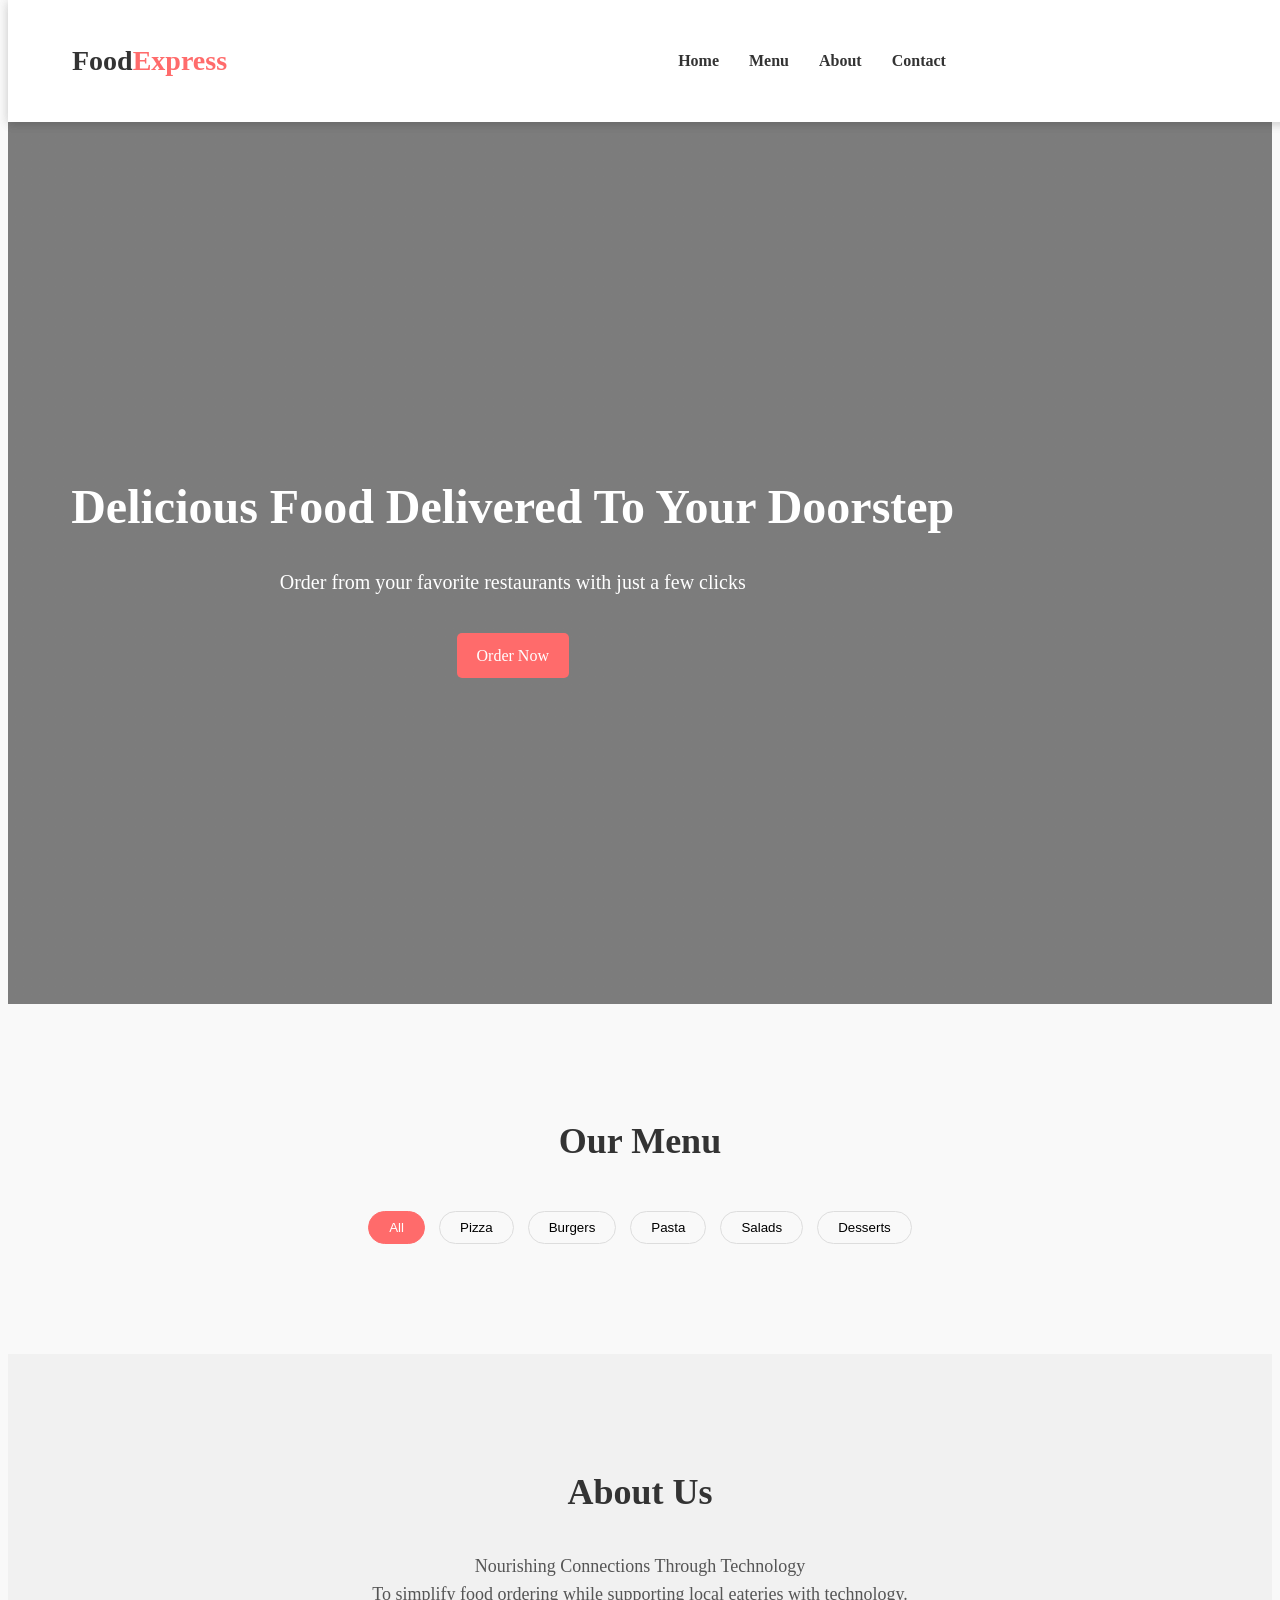
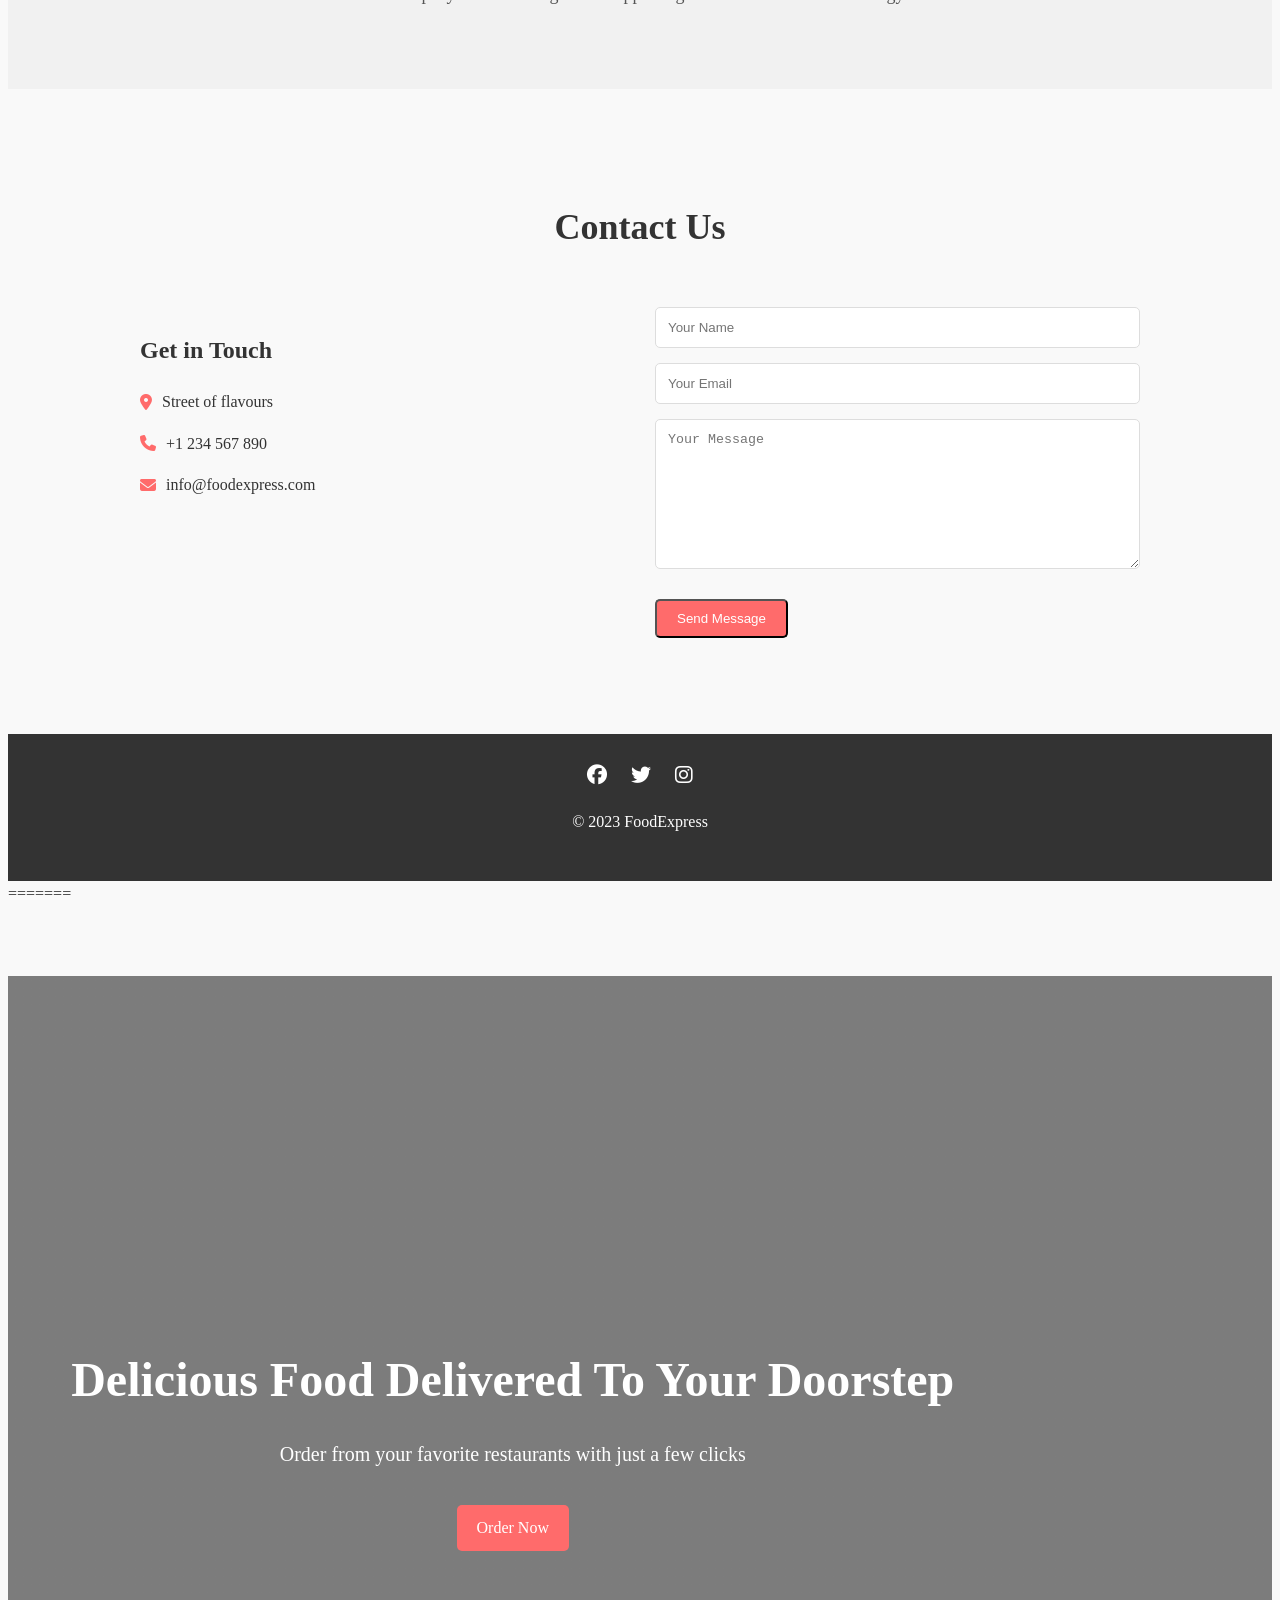
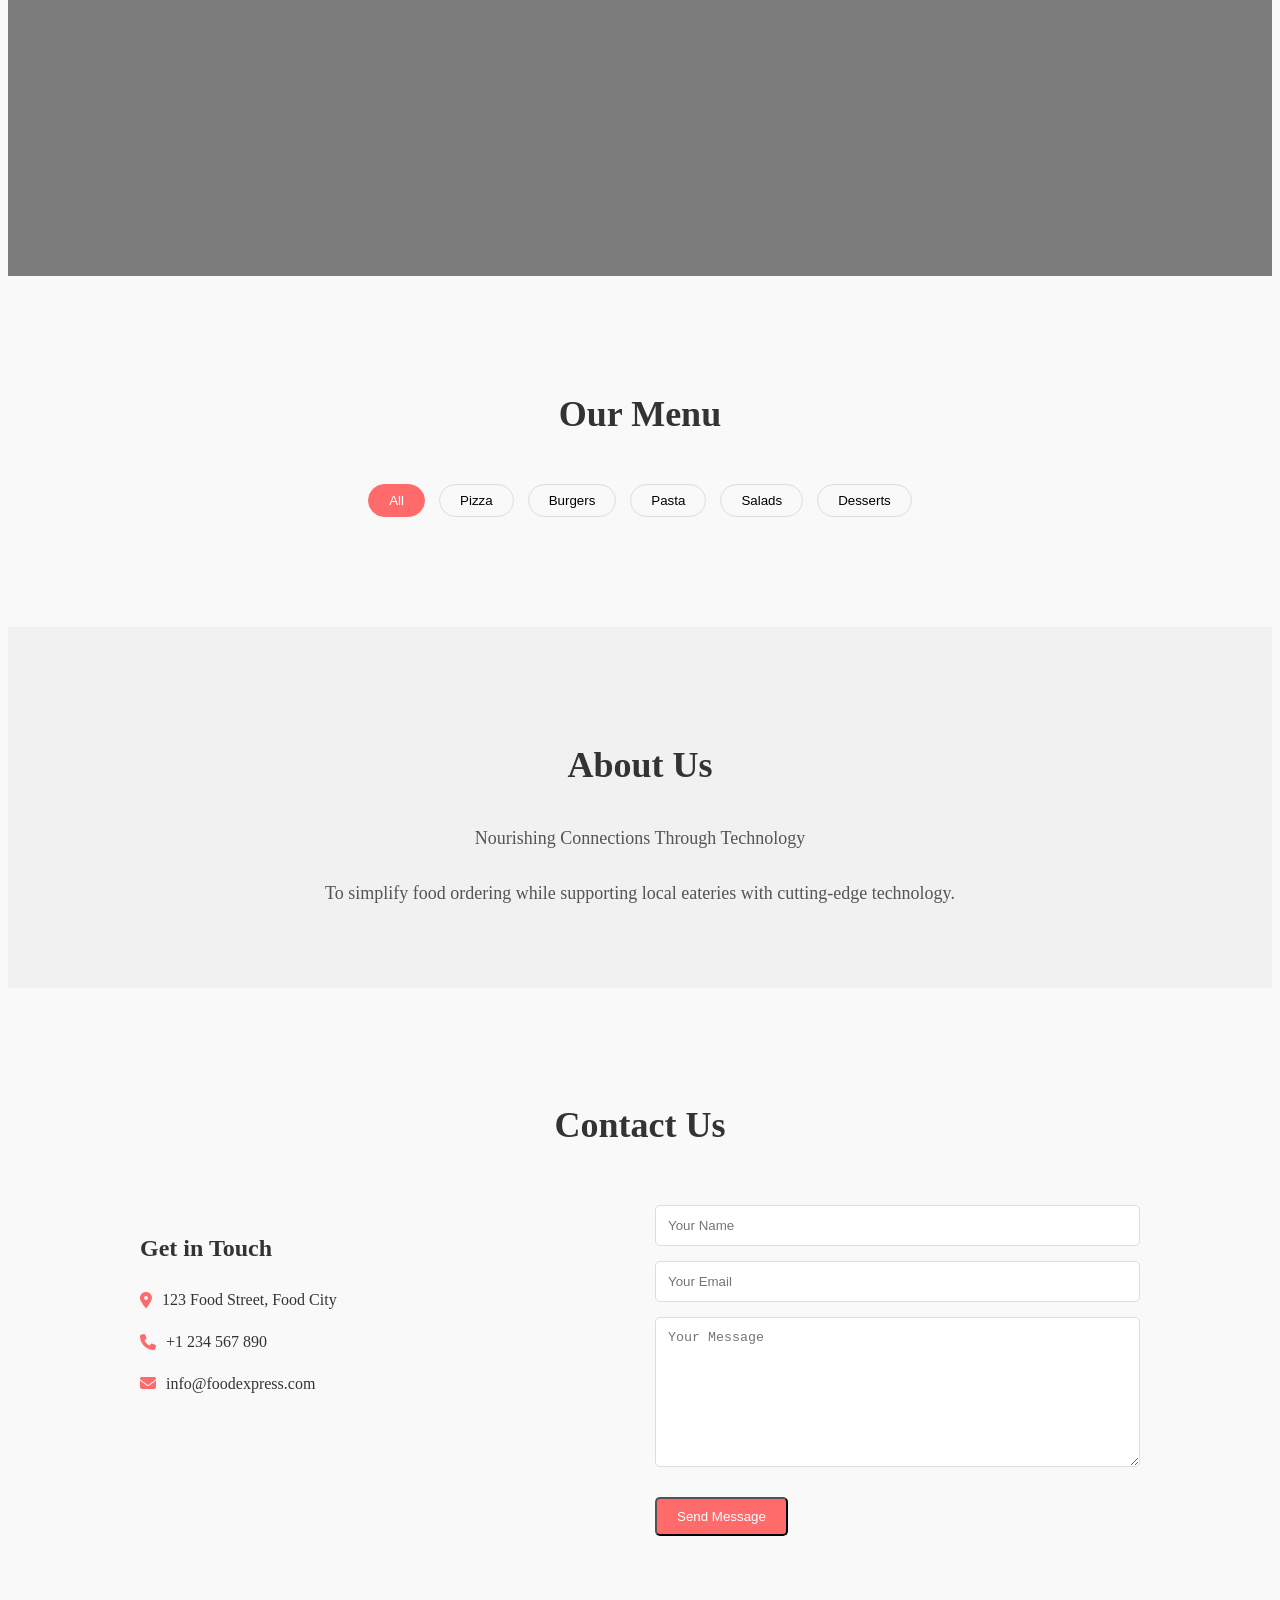
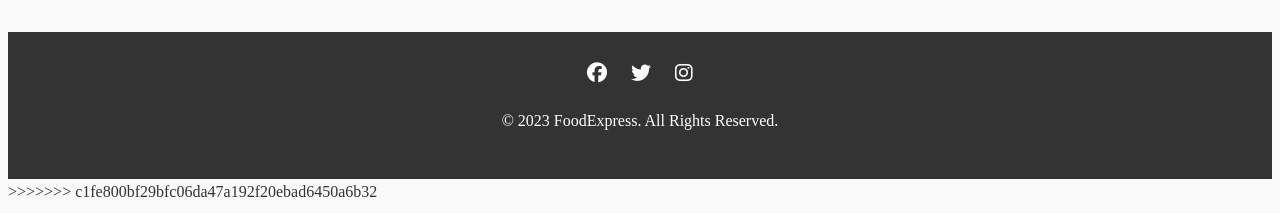
==== index.html @ cae2c780 "Renamed food.html to index.html for deployment" ====
<<<<<<< HEAD
<!DOCTYPE html>
<html lang="en">
<head>

<meta charset="UTF-8">
<meta name="viewport" content="width=device-width, initial-scale=1.0">

<title>FoodExpress - Order Delicious Food Online</title>
<link rel="stylesheet" href="https://cdnjs.cloudflare.com/ajax/libs/font-awesome/6.4.0/css/all.min.css">
<link rel="stylesheet" href="food.css">
</head>

<body>
<header>

<div class="logo">
<h1>Food<span>Express</span></h1>
</div>

<nav>
<ul>
<li><a href="#home">Home</a></li>
<li><a href="#menu">Menu</a></li>
<li><a href="#about">About</a></li>
<li><a href="#contact">Contact</a></li>
</ul>
</nav>

<div class="cart-icon">
<i class="fas fa-shopping-cart"></i>
<span class="cart-count">0</span>
</div>

</header>

<section class="hero" id="home">
<div class="hero-content">
<h2>Delicious Food Delivered To Your Doorstep</h2>
<p>Order from your favorite restaurants with just a few clicks</p>
<a href="#menu" class="btn">Order Now</a>
</div>
</section>
<section class="menu" id="menu">
<h2>Our Menu</h2>
<div class="menu-filters">

<button class="filter-btn active" data-category="all">All</button>
<button class="filter-btn" data-category="pizza">Pizza</button>
<button class="filter-btn" data-category="burger">Burgers</button>
<button class="filter-btn" data-category="pasta">Pasta</button>
<button class="filter-btn" data-category="salad">Salads</button>
<button class="filter-btn" data-category="dessert">Desserts</button>

</div>
<div class="menu-items"></div>
</section>
<div class="cart-modal">

<div class="cart-content">
<div class="cart-header">
<h3>Your Cart</h3>
<span class="close-cart">&times;</span>
</div>

<div class="cart-items"></div>

<div class="cart-total">
<h4>Total: $<span class="total-price">0.00</span></h4>
</div>
<button class="checkout-btn">Proceed to Checkout</button>
</div>

</div>


<section class="about" id="about">

<h2>About Us</h2>

<p>Nourishing Connections Through Technology</p>

<p>To simplify food ordering while supporting local eateries with technology.</p>

</section>


<section class="contact" id="contact">

<h2>Contact Us</h2>

<div class="contact-container">

<div class="contact-info">

<h3>Get in Touch</h3>

<p><i class="fas fa-map-marker-alt"></i> Street of flavours</p>
<p><i class="fas fa-phone"></i> +1 234 567 890</p>
<p><i class="fas fa-envelope"></i> info@foodexpress.com</p>

</div>

<form class="contact-form">

<input type="text" placeholder="Your Name" required>

<input type="email" placeholder="Your Email" required>

<textarea placeholder="Your Message" required></textarea>

<button type="submit" class="btn">Send Message</button>

</form>

</div>

</section>

<footer>

<div class="social-links">

<a href="#"><i class="fab fa-facebook"></i></a>
<a href="#"><i class="fab fa-twitter"></i></a>
<a href="#"><i class="fab fa-instagram"></i></a>

</div>

<p>© 2023 FoodExpress</p>

</footer>

<script src="food.js"></script>

</body>
=======
<!DOCTYPE html>
<html lang="en">
<head>
    <meta charset="UTF-8">
    <meta name="viewport" content="width=device-width, initial-scale=1.0">
    <title>FoodExpress - Order Delicious Food Online</title>
    <link rel="stylesheet" href="https://cdnjs.cloudflare.com/ajax/libs/font-awesome/6.4.0/css/all.min.css">
    <link rel="stylesheet" href="food.css">
</head>
<body>
    <!-- Header Section -->
    <header>
        <div class="logo">
            <h1>Food<span>Express</span></h1>
        </div>
        <nav>
            <ul>
                <li><a href="#home">Home</a></li>
                <li><a href="#menu">Menu</a></li>
                <li><a href="#about">About</a></li>
                <li><a href="#contact">Contact</a></li>
            </ul>
        </nav>
        <div class="cart-icon">
            <i class="fas fa-shopping-cart"></i>
            <span class="cart-count">0</span>
        </div>
    </header>

    <!-- Hero Section -->
    <section class="hero" id="home">
        <div class="hero-content">
            <h2>Delicious Food Delivered To Your Doorstep</h2>
            <p>Order from your favorite restaurants with just a few clicks</p>
            <a href="#menu" class="btn">Order Now</a>
        </div>
    </section>

    <!-- Menu Section -->
    <section class="menu" id="menu">
        <h2>Our Menu</h2>
        <div class="menu-filters">
            <button class="filter-btn active" data-category="all">All</button>
            <button class="filter-btn" data-category="pizza">Pizza</button>
            <button class="filter-btn" data-category="burger">Burgers</button>
            <button class="filter-btn" data-category="pasta">Pasta</button>
            <button class="filter-btn" data-category="salad">Salads</button>
            <button class="filter-btn" data-category="dessert">Desserts</button>
        </div>
        <div class="menu-items">
            <!-- Menu items will be dynamically added here -->
        </div>
    </section>

    <!-- Cart Modal -->
    <div class="cart-modal">
        <div class="cart-content">
            <div class="cart-header">
                <h3>Your Cart</h3>
                <span class="close-cart">&times;</span>
            </div>
            <div class="cart-items">
                <!-- Cart items will be dynamically added here -->
            </div>
            <div class="cart-total">
                <h4>Total: $<span class="total-price">0.00</span></h4>
            </div>
            <button class="checkout-btn">Proceed to Checkout</button>
        </div>
    </div>

    <!-- About Section -->
    <section class="about" id="about">
        <h2>About Us</h2>
        <p>Nourishing Connections Through Technology</p><br/>
        <p>To simplify food ordering while supporting local eateries with cutting-edge technology.</p>
    </section>

    <!-- Contact Section -->
    <section class="contact" id="contact">
        <h2>Contact Us</h2>
        <div class="contact-container">
            <div class="contact-info">
                <h3>Get in Touch</h3>
                <p><i class="fas fa-map-marker-alt"></i> 123 Food Street, Food City</p>
                <p><i class="fas fa-phone"></i> +1 234 567 890</p>
                <p><i class="fas fa-envelope"></i> info@foodexpress.com</p>
            </div>
            <form class="contact-form">
                <input type="text" placeholder="Your Name" required>
                <input type="email" placeholder="Your Email" required>
                <textarea placeholder="Your Message" required></textarea>
                <button type="submit" class="btn">Send Message</button>
            </form>
        </div>
    </section>

    <!-- Footer -->
    <footer>
        <div class="social-links">
            <a href="#"><i class="fab fa-facebook"></i></a>
            <a href="#"><i class="fab fa-twitter"></i></a>
            <a href="#"><i class="fab fa-instagram"></i></a>
        </div>
        <p>&copy; 2023 FoodExpress. All Rights Reserved.</p>
    </footer>

    <script src="food.js"></script>
</body>
>>>>>>> c1fe800bf29bfc06da47a192f20ebad6450a6b32
</html>
---- food.css ----
<<<<<<< HEAD
/* Global Styles */
* {
    margin: 0;
    padding: 0;
    box-sizing: border-box;
    font-family: 'Arial', sans-serif;
}

body {
    background-color: #f9f9f9;
    color: #333;
    line-height: 1.6;
}

a {
    text-decoration: none;
    color: inherit;
}

.btn {
    display: inline-block;
    background: #ff6b6b;
    color: white;
    padding: 10px 20px;
    border-radius: 5px;
    margin-top: 15px;
    transition: all 0.3s ease;
}

.btn:hover {
    background: #ff5252;
    transform: translateY(-2px);
}

/* Header Styles */
header {
    background: white;
    box-shadow: 0 2px 10px rgba(0, 0, 0, 0.1);
    padding: 20px 5%;
    display: flex;
    justify-content: space-between;
    align-items: center;
    position: fixed;
    width: 100%;
    top: 0;
    z-index: 1000;
}

.logo h1 {
    color: #333;
    font-size: 28px;
}

.logo h1 span {
    color: #ff6b6b;
}

nav ul {
    display: flex;
    list-style: none;
}

nav ul li {
    margin-left: 30px;
}

nav ul li a {
    font-weight: 600;
    transition: color 0.3s ease;
}

nav ul li a:hover {
    color: #ff6b6b;
}

.cart-icon {
    position: relative;
    cursor: pointer;
    font-size: 22px;
}

.cart-count {
    position: absolute;
    top: -10px;
    right: -10px;
    background: #ff6b6b;
    color: white;
    border-radius: 50%;
    width: 20px;
    height: 20px;
    display: flex;
    justify-content: center;
    align-items: center;
    font-size: 12px;
}

/* Hero Section */
.hero {
    background: linear-gradient(rgba(0, 0, 0, 0.5), rgba(0, 0, 0, 0.5)), url('https://images.unsplash.com/photo-1504674900247-0877df9cc836?ixlib=rb-4.0.3&auto=format&fit=crop&w=1350&q=80') no-repeat center center/cover;
    height: 100vh;
    display: flex;
    align-items: center;
    padding: 0 5%;
    color: white;
    text-align: center;
    margin-top: 70px;
}

.hero-content h2 {
    font-size: 48px;
    margin-bottom: 20px;
}

.hero-content p {
    font-size: 20px;
    margin-bottom: 20px;
}

/* Menu Section */
.menu {
    padding: 80px 5%;
    text-align: center;
}

.menu h2 {
    font-size: 36px;
    margin-bottom: 40px;
    color: #333;
}

.menu-filters {
    margin-bottom: 30px;
}

.filter-btn {
    background: none;
    border: 1px solid #ddd;
    padding: 8px 20px;
    margin: 0 5px;
    border-radius: 20px;
    cursor: pointer;
    transition: all 0.3s ease;
}

.filter-btn.active, .filter-btn:hover {
    background: #ff6b6b;
    color: white;
    border-color: #ff6b6b;
}

.menu-items {
    display: grid;
    grid-template-columns: repeat(auto-fill, minmax(300px, 1fr));
    gap: 30px;
    margin-top: 30px;
}

.menu-item {
    background: white;
    border-radius: 10px;
    overflow: hidden;
    box-shadow: 0 5px 15px rgba(0, 0, 0, 0.1);
    transition: transform 0.3s ease;
}

.menu-item:hover {
    transform: translateY(-10px);
}

.menu-item img {
    width: 100%;
    height: 200px;
    object-fit: cover;
}

.menu-item-info {
    padding: 20px;
}

.menu-item-info h3 {
    font-size: 20px;
    margin-bottom: 10px;
}

.menu-item-info p {
    color: #666;
    margin-bottom: 15px;
}

.menu-item-info .price {
    font-weight: bold;
    color: #ff6b6b;
    font-size: 18px;
    margin-bottom: 15px;
    display: block;
}

.add-to-cart {
    background: #ff6b6b;
    color: white;
    border: none;
    padding: 8px 15px;
    border-radius: 5px;
    cursor: pointer;
    transition: background 0.3s ease;
}

.add-to-cart.added {
background: #4CAF50;
cursor: default;
}

.add-to-cart.added:hover {
background: #4CAF50;
transform: none;
}

.add-to-cart:hover {
    background: #ff5252;
}

/* Cart Modal */
.cart-modal {
    position: fixed;
    top: 0;
    left: 0;
    width: 100%;
    height: 100%;
    background: rgba(0, 0, 0, 0.5);
    display: none;
    justify-content: flex-end;
    z-index: 2000;
}

.cart-content {
    background: white;
    width: 400px;
    height: 100%;
    padding: 20px;
    overflow-y: auto;
    position: relative;
}

.cart-header {
    display: flex;
    justify-content: space-between;
    align-items: center;
    margin-bottom: 20px;
    padding-bottom: 10px;
    border-bottom: 1px solid #eee;
}

.close-cart {
    font-size: 24px;
    cursor: pointer;
}

.cart-items {
    margin-bottom: 20px;
}

.cart-item {
    display: flex;
    justify-content: space-between;
    align-items: center;
    padding: 10px 0;
    border-bottom: 1px solid #eee;
}

.cart-item img {
    width: 60px;
    height: 60px;
    object-fit: cover;
    border-radius: 5px;
}

.cart-item-info {
    flex: 1;
    padding: 0 15px;
}

.cart-item-info h4 {
    margin-bottom: 5px;
}

.cart-item-info .price {
    color: #ff6b6b;
    font-weight: bold;
}

.cart-item-quantity {
    display: flex;
    align-items: center;
}

.cart-item-quantity button {
    background: #eee;
    border: none;
    width: 25px;
    height: 25px;
    border-radius: 50%;
    cursor: pointer;
}

.cart-item-quantity span {
    margin: 0 10px;
}

.remove-item {
    color: #ff6b6b;
    cursor: pointer;
    margin-left: 15px;
}

.cart-total {
    text-align: right;
    margin: 20px 0;
    padding-top: 20px;
    border-top: 1px solid #eee;
}

.checkout-btn {
    width: 100%;
    padding: 12px;
    background: #ff6b6b;
    color: white;
    border: none;
    border-radius: 5px;
    cursor: pointer;
    font-size: 16px;
    transition: background 0.3s ease;
}

.checkout-btn:hover {
    background: #ff5252;
}

/* About Section */
.about {
    padding: 80px 5%;
    text-align: center;
    background: #f1f1f1;
}

.about h2 {
    font-size: 36px;
    margin-bottom: 30px;
}

.about p {
    max-width: 800px;
    margin: 0 auto;
    font-size: 18px;
    color: #555;
}

/* Contact Section */
.contact {
    padding: 80px 5%;
    text-align: center;
}

.contact h2 {
    font-size: 36px;
    margin-bottom: 50px;
}

.contact-container {
    display: flex;
    justify-content: space-between;
    max-width: 1000px;
    margin: 0 auto;
    text-align: left;
}

.contact-info {
    flex: 1;
    padding-right: 30px;
}

.contact-info h3 {
    margin-bottom: 20px;
    font-size: 24px;
}

.contact-info p {
    margin-bottom: 15px;
    display: flex;
    align-items: center;
}

.contact-info i {
    margin-right: 10px;
    color: #ff6b6b;
}

.contact-form {
    flex: 1;
}

.contact-form input,
.contact-form textarea {
    width: 100%;
    padding: 12px;
    margin-bottom: 15px;
    border: 1px solid #ddd;
    border-radius: 5px;
}

.contact-form textarea {
    height: 150px;
    resize: vertical;
}

/* Footer */
footer {
    background: #333;
    color: white;
    text-align: center;
    padding: 30px 5%;
}

.social-links {
    margin-bottom: 20px;
}

.social-links a {
    color: white;
    font-size: 20px;
    margin: 0 10px;
    transition: color 0.3s ease;
}

.social-links a:hover {
    color: #ff6b6b;
}

/* Responsive Styles */
@media (max-width: 768px) {
    .hero-content h2 {
        font-size: 36px;
    }
    
    .hero-content p {
        font-size: 18px;
    }
    
    .menu-items {
        grid-template-columns: repeat(auto-fill, minmax(250px, 1fr));
    }
    
    .contact-container {
        flex-direction: column;
    }
    
    .contact-info {
        margin-bottom: 30px;
        padding-right: 0;
    }
    
    .cart-content {
        width: 100%;
    }
}

@media (max-width: 480px) {
    header {
        flex-direction: column;
        padding: 15px;
    }
    
    nav ul {
        margin-top: 15px;
    }
    
    nav ul li {
        margin-left: 15px;
    }
    
    .hero-content h2 {
        font-size: 28px;
    }
    
    .filter-btn {
        padding: 6px 12px;
        margin: 0 3px;
        font-size: 14px;
    }
}

.cart-icon i.animate {
animation: cartBounce 0.5s ease;
}

@keyframes cartBounce {

0% {
transform: scale(1);
}

50% {
transform: scale(1.3);
}

100% {
transform: scale(1);
}

=======
/* Global Styles */
* {
    margin: 0;
    padding: 0;
    box-sizing: border-box;
    font-family: 'Arial', sans-serif;
}

body {
    background-color: #f9f9f9;
    color: #333;
    line-height: 1.6;
}

a {
    text-decoration: none;
    color: inherit;
}

.btn {
    display: inline-block;
    background: #ff6b6b;
    color: white;
    padding: 10px 20px;
    border-radius: 5px;
    margin-top: 15px;
    transition: all 0.3s ease;
}

.btn:hover {
    background: #ff5252;
    transform: translateY(-2px);
}

/* Header Styles */
header {
    background: white;
    box-shadow: 0 2px 10px rgba(0, 0, 0, 0.1);
    padding: 20px 5%;
    display: flex;
    justify-content: space-between;
    align-items: center;
    position: fixed;
    width: 100%;
    top: 0;
    z-index: 1000;
}

.logo h1 {
    color: #333;
    font-size: 28px;
}

.logo h1 span {
    color: #ff6b6b;
}

nav ul {
    display: flex;
    list-style: none;
}

nav ul li {
    margin-left: 30px;
}

nav ul li a {
    font-weight: 600;
    transition: color 0.3s ease;
}

nav ul li a:hover {
    color: #ff6b6b;
}

.cart-icon {
    position: relative;
    cursor: pointer;
    font-size: 22px;
}

.cart-count {
    position: absolute;
    top: -10px;
    right: -10px;
    background: #ff6b6b;
    color: white;
    border-radius: 50%;
    width: 20px;
    height: 20px;
    display: flex;
    justify-content: center;
    align-items: center;
    font-size: 12px;
}

/* Hero Section */
.hero {
    background: linear-gradient(rgba(0, 0, 0, 0.5), rgba(0, 0, 0, 0.5)), url('https://images.unsplash.com/photo-1504674900247-0877df9cc836?ixlib=rb-4.0.3&auto=format&fit=crop&w=1350&q=80') no-repeat center center/cover;
    height: 100vh;
    display: flex;
    align-items: center;
    padding: 0 5%;
    color: white;
    text-align: center;
    margin-top: 70px;
}

.hero-content h2 {
    font-size: 48px;
    margin-bottom: 20px;
}

.hero-content p {
    font-size: 20px;
    margin-bottom: 20px;
}

/* Menu Section */
.menu {
    padding: 80px 5%;
    text-align: center;
}

.menu h2 {
    font-size: 36px;
    margin-bottom: 40px;
    color: #333;
}

.menu-filters {
    margin-bottom: 30px;
}

.filter-btn {
    background: none;
    border: 1px solid #ddd;
    padding: 8px 20px;
    margin: 0 5px;
    border-radius: 20px;
    cursor: pointer;
    transition: all 0.3s ease;
}

.filter-btn.active, .filter-btn:hover {
    background: #ff6b6b;
    color: white;
    border-color: #ff6b6b;
}

.menu-items {
    display: grid;
    grid-template-columns: repeat(auto-fill, minmax(300px, 1fr));
    gap: 30px;
    margin-top: 30px;
}

.menu-item {
    background: white;
    border-radius: 10px;
    overflow: hidden;
    box-shadow: 0 5px 15px rgba(0, 0, 0, 0.1);
    transition: transform 0.3s ease;
}

.menu-item:hover {
    transform: translateY(-10px);
}

.menu-item img {
    width: 100%;
    height: 200px;
    object-fit: cover;
}

.menu-item-info {
    padding: 20px;
}

.menu-item-info h3 {
    font-size: 20px;
    margin-bottom: 10px;
}

.menu-item-info p {
    color: #666;
    margin-bottom: 15px;
}

.menu-item-info .price {
    font-weight: bold;
    color: #ff6b6b;
    font-size: 18px;
    margin-bottom: 15px;
    display: block;
}

.add-to-cart {
    background: #ff6b6b;
    color: white;
    border: none;
    padding: 8px 15px;
    border-radius: 5px;
    cursor: pointer;
    transition: background 0.3s ease;
}

.add-to-cart:hover {
    background: #ff5252;
}

/* Cart Modal */
.cart-modal {
    position: fixed;
    top: 0;
    left: 0;
    width: 100%;
    height: 100%;
    background: rgba(0, 0, 0, 0.5);
    display: none;
    justify-content: flex-end;
    z-index: 2000;
}

.cart-content {
    background: white;
    width: 400px;
    height: 100%;
    padding: 20px;
    overflow-y: auto;
    position: relative;
}

.cart-header {
    display: flex;
    justify-content: space-between;
    align-items: center;
    margin-bottom: 20px;
    padding-bottom: 10px;
    border-bottom: 1px solid #eee;
}

.close-cart {
    font-size: 24px;
    cursor: pointer;
}

.cart-items {
    margin-bottom: 20px;
}

.cart-item {
    display: flex;
    justify-content: space-between;
    align-items: center;
    padding: 10px 0;
    border-bottom: 1px solid #eee;
}

.cart-item img {
    width: 60px;
    height: 60px;
    object-fit: cover;
    border-radius: 5px;
}

.cart-item-info {
    flex: 1;
    padding: 0 15px;
}

.cart-item-info h4 {
    margin-bottom: 5px;
}

.cart-item-info .price {
    color: #ff6b6b;
    font-weight: bold;
}

.cart-item-quantity {
    display: flex;
    align-items: center;
}

.cart-item-quantity button {
    background: #eee;
    border: none;
    width: 25px;
    height: 25px;
    border-radius: 50%;
    cursor: pointer;
}

.cart-item-quantity span {
    margin: 0 10px;
}

.remove-item {
    color: #ff6b6b;
    cursor: pointer;
    margin-left: 15px;
}

.cart-total {
    text-align: right;
    margin: 20px 0;
    padding-top: 20px;
    border-top: 1px solid #eee;
}

.checkout-btn {
    width: 100%;
    padding: 12px;
    background: #ff6b6b;
    color: white;
    border: none;
    border-radius: 5px;
    cursor: pointer;
    font-size: 16px;
    transition: background 0.3s ease;
}

.checkout-btn:hover {
    background: #ff5252;
}

/* About Section */
.about {
    padding: 80px 5%;
    text-align: center;
    background: #f1f1f1;
}

.about h2 {
    font-size: 36px;
    margin-bottom: 30px;
}

.about p {
    max-width: 800px;
    margin: 0 auto;
    font-size: 18px;
    color: #555;
}

/* Contact Section */
.contact {
    padding: 80px 5%;
    text-align: center;
}

.contact h2 {
    font-size: 36px;
    margin-bottom: 50px;
}

.contact-container {
    display: flex;
    justify-content: space-between;
    max-width: 1000px;
    margin: 0 auto;
    text-align: left;
}

.contact-info {
    flex: 1;
    padding-right: 30px;
}

.contact-info h3 {
    margin-bottom: 20px;
    font-size: 24px;
}

.contact-info p {
    margin-bottom: 15px;
    display: flex;
    align-items: center;
}

.contact-info i {
    margin-right: 10px;
    color: #ff6b6b;
}

.contact-form {
    flex: 1;
}

.contact-form input,
.contact-form textarea {
    width: 100%;
    padding: 12px;
    margin-bottom: 15px;
    border: 1px solid #ddd;
    border-radius: 5px;
}

.contact-form textarea {
    height: 150px;
    resize: vertical;
}

/* Footer */
footer {
    background: #333;
    color: white;
    text-align: center;
    padding: 30px 5%;
}

.social-links {
    margin-bottom: 20px;
}

.social-links a {
    color: white;
    font-size: 20px;
    margin: 0 10px;
    transition: color 0.3s ease;
}

.social-links a:hover {
    color: #ff6b6b;
}

/* Responsive Styles */
@media (max-width: 768px) {
    .hero-content h2 {
        font-size: 36px;
    }
    
    .hero-content p {
        font-size: 18px;
    }
    
    .menu-items {
        grid-template-columns: repeat(auto-fill, minmax(250px, 1fr));
    }
    
    .contact-container {
        flex-direction: column;
    }
    
    .contact-info {
        margin-bottom: 30px;
        padding-right: 0;
    }
    
    .cart-content {
        width: 100%;
    }
}

@media (max-width: 480px) {
    header {
        flex-direction: column;
        padding: 15px;
    }
    
    nav ul {
        margin-top: 15px;
    }
    
    nav ul li {
        margin-left: 15px;
    }
    
    .hero-content h2 {
        font-size: 28px;
    }
    
    .filter-btn {
        padding: 6px 12px;
        margin: 0 3px;
        font-size: 14px;
    }
>>>>>>> c1fe800bf29bfc06da47a192f20ebad6450a6b32
}
---- food.css ----
<<<<<<< HEAD
/* Global Styles */
* {
    margin: 0;
    padding: 0;
    box-sizing: border-box;
    font-family: 'Arial', sans-serif;
}

body {
    background-color: #f9f9f9;
    color: #333;
    line-height: 1.6;
}

a {
    text-decoration: none;
    color: inherit;
}

.btn {
    display: inline-block;
    background: #ff6b6b;
    color: white;
    padding: 10px 20px;
    border-radius: 5px;
    margin-top: 15px;
    transition: all 0.3s ease;
}

.btn:hover {
    background: #ff5252;
    transform: translateY(-2px);
}

/* Header Styles */
header {
    background: white;
    box-shadow: 0 2px 10px rgba(0, 0, 0, 0.1);
    padding: 20px 5%;
    display: flex;
    justify-content: space-between;
    align-items: center;
    position: fixed;
    width: 100%;
    top: 0;
    z-index: 1000;
}

.logo h1 {
    color: #333;
    font-size: 28px;
}

.logo h1 span {
    color: #ff6b6b;
}

nav ul {
    display: flex;
    list-style: none;
}

nav ul li {
    margin-left: 30px;
}

nav ul li a {
    font-weight: 600;
    transition: color 0.3s ease;
}

nav ul li a:hover {
    color: #ff6b6b;
}

.cart-icon {
    position: relative;
    cursor: pointer;
    font-size: 22px;
}

.cart-count {
    position: absolute;
    top: -10px;
    right: -10px;
    background: #ff6b6b;
    color: white;
    border-radius: 50%;
    width: 20px;
    height: 20px;
    display: flex;
    justify-content: center;
    align-items: center;
    font-size: 12px;
}

/* Hero Section */
.hero {
    background: linear-gradient(rgba(0, 0, 0, 0.5), rgba(0, 0, 0, 0.5)), url('https://images.unsplash.com/photo-1504674900247-0877df9cc836?ixlib=rb-4.0.3&auto=format&fit=crop&w=1350&q=80') no-repeat center center/cover;
    height: 100vh;
    display: flex;
    align-items: center;
    padding: 0 5%;
    color: white;
    text-align: center;
    margin-top: 70px;
}

.hero-content h2 {
    font-size: 48px;
    margin-bottom: 20px;
}

.hero-content p {
    font-size: 20px;
    margin-bottom: 20px;
}

/* Menu Section */
.menu {
    padding: 80px 5%;
    text-align: center;
}

.menu h2 {
    font-size: 36px;
    margin-bottom: 40px;
    color: #333;
}

.menu-filters {
    margin-bottom: 30px;
}

.filter-btn {
    background: none;
    border: 1px solid #ddd;
    padding: 8px 20px;
    margin: 0 5px;
    border-radius: 20px;
    cursor: pointer;
    transition: all 0.3s ease;
}

.filter-btn.active, .filter-btn:hover {
    background: #ff6b6b;
    color: white;
    border-color: #ff6b6b;
}

.menu-items {
    display: grid;
    grid-template-columns: repeat(auto-fill, minmax(300px, 1fr));
    gap: 30px;
    margin-top: 30px;
}

.menu-item {
    background: white;
    border-radius: 10px;
    overflow: hidden;
    box-shadow: 0 5px 15px rgba(0, 0, 0, 0.1);
    transition: transform 0.3s ease;
}

.menu-item:hover {
    transform: translateY(-10px);
}

.menu-item img {
    width: 100%;
    height: 200px;
    object-fit: cover;
}

.menu-item-info {
    padding: 20px;
}

.menu-item-info h3 {
    font-size: 20px;
    margin-bottom: 10px;
}

.menu-item-info p {
    color: #666;
    margin-bottom: 15px;
}

.menu-item-info .price {
    font-weight: bold;
    color: #ff6b6b;
    font-size: 18px;
    margin-bottom: 15px;
    display: block;
}

.add-to-cart {
    background: #ff6b6b;
    color: white;
    border: none;
    padding: 8px 15px;
    border-radius: 5px;
    cursor: pointer;
    transition: background 0.3s ease;
}

.add-to-cart.added {
background: #4CAF50;
cursor: default;
}

.add-to-cart.added:hover {
background: #4CAF50;
transform: none;
}

.add-to-cart:hover {
    background: #ff5252;
}

/* Cart Modal */
.cart-modal {
    position: fixed;
    top: 0;
    left: 0;
    width: 100%;
    height: 100%;
    background: rgba(0, 0, 0, 0.5);
    display: none;
    justify-content: flex-end;
    z-index: 2000;
}

.cart-content {
    background: white;
    width: 400px;
    height: 100%;
    padding: 20px;
    overflow-y: auto;
    position: relative;
}

.cart-header {
    display: flex;
    justify-content: space-between;
    align-items: center;
    margin-bottom: 20px;
    padding-bottom: 10px;
    border-bottom: 1px solid #eee;
}

.close-cart {
    font-size: 24px;
    cursor: pointer;
}

.cart-items {
    margin-bottom: 20px;
}

.cart-item {
    display: flex;
    justify-content: space-between;
    align-items: center;
    padding: 10px 0;
    border-bottom: 1px solid #eee;
}

.cart-item img {
    width: 60px;
    height: 60px;
    object-fit: cover;
    border-radius: 5px;
}

.cart-item-info {
    flex: 1;
    padding: 0 15px;
}

.cart-item-info h4 {
    margin-bottom: 5px;
}

.cart-item-info .price {
    color: #ff6b6b;
    font-weight: bold;
}

.cart-item-quantity {
    display: flex;
    align-items: center;
}

.cart-item-quantity button {
    background: #eee;
    border: none;
    width: 25px;
    height: 25px;
    border-radius: 50%;
    cursor: pointer;
}

.cart-item-quantity span {
    margin: 0 10px;
}

.remove-item {
    color: #ff6b6b;
    cursor: pointer;
    margin-left: 15px;
}

.cart-total {
    text-align: right;
    margin: 20px 0;
    padding-top: 20px;
    border-top: 1px solid #eee;
}

.checkout-btn {
    width: 100%;
    padding: 12px;
    background: #ff6b6b;
    color: white;
    border: none;
    border-radius: 5px;
    cursor: pointer;
    font-size: 16px;
    transition: background 0.3s ease;
}

.checkout-btn:hover {
    background: #ff5252;
}

/* About Section */
.about {
    padding: 80px 5%;
    text-align: center;
    background: #f1f1f1;
}

.about h2 {
    font-size: 36px;
    margin-bottom: 30px;
}

.about p {
    max-width: 800px;
    margin: 0 auto;
    font-size: 18px;
    color: #555;
}

/* Contact Section */
.contact {
    padding: 80px 5%;
    text-align: center;
}

.contact h2 {
    font-size: 36px;
    margin-bottom: 50px;
}

.contact-container {
    display: flex;
    justify-content: space-between;
    max-width: 1000px;
    margin: 0 auto;
    text-align: left;
}

.contact-info {
    flex: 1;
    padding-right: 30px;
}

.contact-info h3 {
    margin-bottom: 20px;
    font-size: 24px;
}

.contact-info p {
    margin-bottom: 15px;
    display: flex;
    align-items: center;
}

.contact-info i {
    margin-right: 10px;
    color: #ff6b6b;
}

.contact-form {
    flex: 1;
}

.contact-form input,
.contact-form textarea {
    width: 100%;
    padding: 12px;
    margin-bottom: 15px;
    border: 1px solid #ddd;
    border-radius: 5px;
}

.contact-form textarea {
    height: 150px;
    resize: vertical;
}

/* Footer */
footer {
    background: #333;
    color: white;
    text-align: center;
    padding: 30px 5%;
}

.social-links {
    margin-bottom: 20px;
}

.social-links a {
    color: white;
    font-size: 20px;
    margin: 0 10px;
    transition: color 0.3s ease;
}

.social-links a:hover {
    color: #ff6b6b;
}

/* Responsive Styles */
@media (max-width: 768px) {
    .hero-content h2 {
        font-size: 36px;
    }
    
    .hero-content p {
        font-size: 18px;
    }
    
    .menu-items {
        grid-template-columns: repeat(auto-fill, minmax(250px, 1fr));
    }
    
    .contact-container {
        flex-direction: column;
    }
    
    .contact-info {
        margin-bottom: 30px;
        padding-right: 0;
    }
    
    .cart-content {
        width: 100%;
    }
}

@media (max-width: 480px) {
    header {
        flex-direction: column;
        padding: 15px;
    }
    
    nav ul {
        margin-top: 15px;
    }
    
    nav ul li {
        margin-left: 15px;
    }
    
    .hero-content h2 {
        font-size: 28px;
    }
    
    .filter-btn {
        padding: 6px 12px;
        margin: 0 3px;
        font-size: 14px;
    }
}

.cart-icon i.animate {
animation: cartBounce 0.5s ease;
}

@keyframes cartBounce {

0% {
transform: scale(1);
}

50% {
transform: scale(1.3);
}

100% {
transform: scale(1);
}

=======
/* Global Styles */
* {
    margin: 0;
    padding: 0;
    box-sizing: border-box;
    font-family: 'Arial', sans-serif;
}

body {
    background-color: #f9f9f9;
    color: #333;
    line-height: 1.6;
}

a {
    text-decoration: none;
    color: inherit;
}

.btn {
    display: inline-block;
    background: #ff6b6b;
    color: white;
    padding: 10px 20px;
    border-radius: 5px;
    margin-top: 15px;
    transition: all 0.3s ease;
}

.btn:hover {
    background: #ff5252;
    transform: translateY(-2px);
}

/* Header Styles */
header {
    background: white;
    box-shadow: 0 2px 10px rgba(0, 0, 0, 0.1);
    padding: 20px 5%;
    display: flex;
    justify-content: space-between;
    align-items: center;
    position: fixed;
    width: 100%;
    top: 0;
    z-index: 1000;
}

.logo h1 {
    color: #333;
    font-size: 28px;
}

.logo h1 span {
    color: #ff6b6b;
}

nav ul {
    display: flex;
    list-style: none;
}

nav ul li {
    margin-left: 30px;
}

nav ul li a {
    font-weight: 600;
    transition: color 0.3s ease;
}

nav ul li a:hover {
    color: #ff6b6b;
}

.cart-icon {
    position: relative;
    cursor: pointer;
    font-size: 22px;
}

.cart-count {
    position: absolute;
    top: -10px;
    right: -10px;
    background: #ff6b6b;
    color: white;
    border-radius: 50%;
    width: 20px;
    height: 20px;
    display: flex;
    justify-content: center;
    align-items: center;
    font-size: 12px;
}

/* Hero Section */
.hero {
    background: linear-gradient(rgba(0, 0, 0, 0.5), rgba(0, 0, 0, 0.5)), url('https://images.unsplash.com/photo-1504674900247-0877df9cc836?ixlib=rb-4.0.3&auto=format&fit=crop&w=1350&q=80') no-repeat center center/cover;
    height: 100vh;
    display: flex;
    align-items: center;
    padding: 0 5%;
    color: white;
    text-align: center;
    margin-top: 70px;
}

.hero-content h2 {
    font-size: 48px;
    margin-bottom: 20px;
}

.hero-content p {
    font-size: 20px;
    margin-bottom: 20px;
}

/* Menu Section */
.menu {
    padding: 80px 5%;
    text-align: center;
}

.menu h2 {
    font-size: 36px;
    margin-bottom: 40px;
    color: #333;
}

.menu-filters {
    margin-bottom: 30px;
}

.filter-btn {
    background: none;
    border: 1px solid #ddd;
    padding: 8px 20px;
    margin: 0 5px;
    border-radius: 20px;
    cursor: pointer;
    transition: all 0.3s ease;
}

.filter-btn.active, .filter-btn:hover {
    background: #ff6b6b;
    color: white;
    border-color: #ff6b6b;
}

.menu-items {
    display: grid;
    grid-template-columns: repeat(auto-fill, minmax(300px, 1fr));
    gap: 30px;
    margin-top: 30px;
}

.menu-item {
    background: white;
    border-radius: 10px;
    overflow: hidden;
    box-shadow: 0 5px 15px rgba(0, 0, 0, 0.1);
    transition: transform 0.3s ease;
}

.menu-item:hover {
    transform: translateY(-10px);
}

.menu-item img {
    width: 100%;
    height: 200px;
    object-fit: cover;
}

.menu-item-info {
    padding: 20px;
}

.menu-item-info h3 {
    font-size: 20px;
    margin-bottom: 10px;
}

.menu-item-info p {
    color: #666;
    margin-bottom: 15px;
}

.menu-item-info .price {
    font-weight: bold;
    color: #ff6b6b;
    font-size: 18px;
    margin-bottom: 15px;
    display: block;
}

.add-to-cart {
    background: #ff6b6b;
    color: white;
    border: none;
    padding: 8px 15px;
    border-radius: 5px;
    cursor: pointer;
    transition: background 0.3s ease;
}

.add-to-cart:hover {
    background: #ff5252;
}

/* Cart Modal */
.cart-modal {
    position: fixed;
    top: 0;
    left: 0;
    width: 100%;
    height: 100%;
    background: rgba(0, 0, 0, 0.5);
    display: none;
    justify-content: flex-end;
    z-index: 2000;
}

.cart-content {
    background: white;
    width: 400px;
    height: 100%;
    padding: 20px;
    overflow-y: auto;
    position: relative;
}

.cart-header {
    display: flex;
    justify-content: space-between;
    align-items: center;
    margin-bottom: 20px;
    padding-bottom: 10px;
    border-bottom: 1px solid #eee;
}

.close-cart {
    font-size: 24px;
    cursor: pointer;
}

.cart-items {
    margin-bottom: 20px;
}

.cart-item {
    display: flex;
    justify-content: space-between;
    align-items: center;
    padding: 10px 0;
    border-bottom: 1px solid #eee;
}

.cart-item img {
    width: 60px;
    height: 60px;
    object-fit: cover;
    border-radius: 5px;
}

.cart-item-info {
    flex: 1;
    padding: 0 15px;
}

.cart-item-info h4 {
    margin-bottom: 5px;
}

.cart-item-info .price {
    color: #ff6b6b;
    font-weight: bold;
}

.cart-item-quantity {
    display: flex;
    align-items: center;
}

.cart-item-quantity button {
    background: #eee;
    border: none;
    width: 25px;
    height: 25px;
    border-radius: 50%;
    cursor: pointer;
}

.cart-item-quantity span {
    margin: 0 10px;
}

.remove-item {
    color: #ff6b6b;
    cursor: pointer;
    margin-left: 15px;
}

.cart-total {
    text-align: right;
    margin: 20px 0;
    padding-top: 20px;
    border-top: 1px solid #eee;
}

.checkout-btn {
    width: 100%;
    padding: 12px;
    background: #ff6b6b;
    color: white;
    border: none;
    border-radius: 5px;
    cursor: pointer;
    font-size: 16px;
    transition: background 0.3s ease;
}

.checkout-btn:hover {
    background: #ff5252;
}

/* About Section */
.about {
    padding: 80px 5%;
    text-align: center;
    background: #f1f1f1;
}

.about h2 {
    font-size: 36px;
    margin-bottom: 30px;
}

.about p {
    max-width: 800px;
    margin: 0 auto;
    font-size: 18px;
    color: #555;
}

/* Contact Section */
.contact {
    padding: 80px 5%;
    text-align: center;
}

.contact h2 {
    font-size: 36px;
    margin-bottom: 50px;
}

.contact-container {
    display: flex;
    justify-content: space-between;
    max-width: 1000px;
    margin: 0 auto;
    text-align: left;
}

.contact-info {
    flex: 1;
    padding-right: 30px;
}

.contact-info h3 {
    margin-bottom: 20px;
    font-size: 24px;
}

.contact-info p {
    margin-bottom: 15px;
    display: flex;
    align-items: center;
}

.contact-info i {
    margin-right: 10px;
    color: #ff6b6b;
}

.contact-form {
    flex: 1;
}

.contact-form input,
.contact-form textarea {
    width: 100%;
    padding: 12px;
    margin-bottom: 15px;
    border: 1px solid #ddd;
    border-radius: 5px;
}

.contact-form textarea {
    height: 150px;
    resize: vertical;
}

/* Footer */
footer {
    background: #333;
    color: white;
    text-align: center;
    padding: 30px 5%;
}

.social-links {
    margin-bottom: 20px;
}

.social-links a {
    color: white;
    font-size: 20px;
    margin: 0 10px;
    transition: color 0.3s ease;
}

.social-links a:hover {
    color: #ff6b6b;
}

/* Responsive Styles */
@media (max-width: 768px) {
    .hero-content h2 {
        font-size: 36px;
    }
    
    .hero-content p {
        font-size: 18px;
    }
    
    .menu-items {
        grid-template-columns: repeat(auto-fill, minmax(250px, 1fr));
    }
    
    .contact-container {
        flex-direction: column;
    }
    
    .contact-info {
        margin-bottom: 30px;
        padding-right: 0;
    }
    
    .cart-content {
        width: 100%;
    }
}

@media (max-width: 480px) {
    header {
        flex-direction: column;
        padding: 15px;
    }
    
    nav ul {
        margin-top: 15px;
    }
    
    nav ul li {
        margin-left: 15px;
    }
    
    .hero-content h2 {
        font-size: 28px;
    }
    
    .filter-btn {
        padding: 6px 12px;
        margin: 0 3px;
        font-size: 14px;
    }
>>>>>>> c1fe800bf29bfc06da47a192f20ebad6450a6b32
}
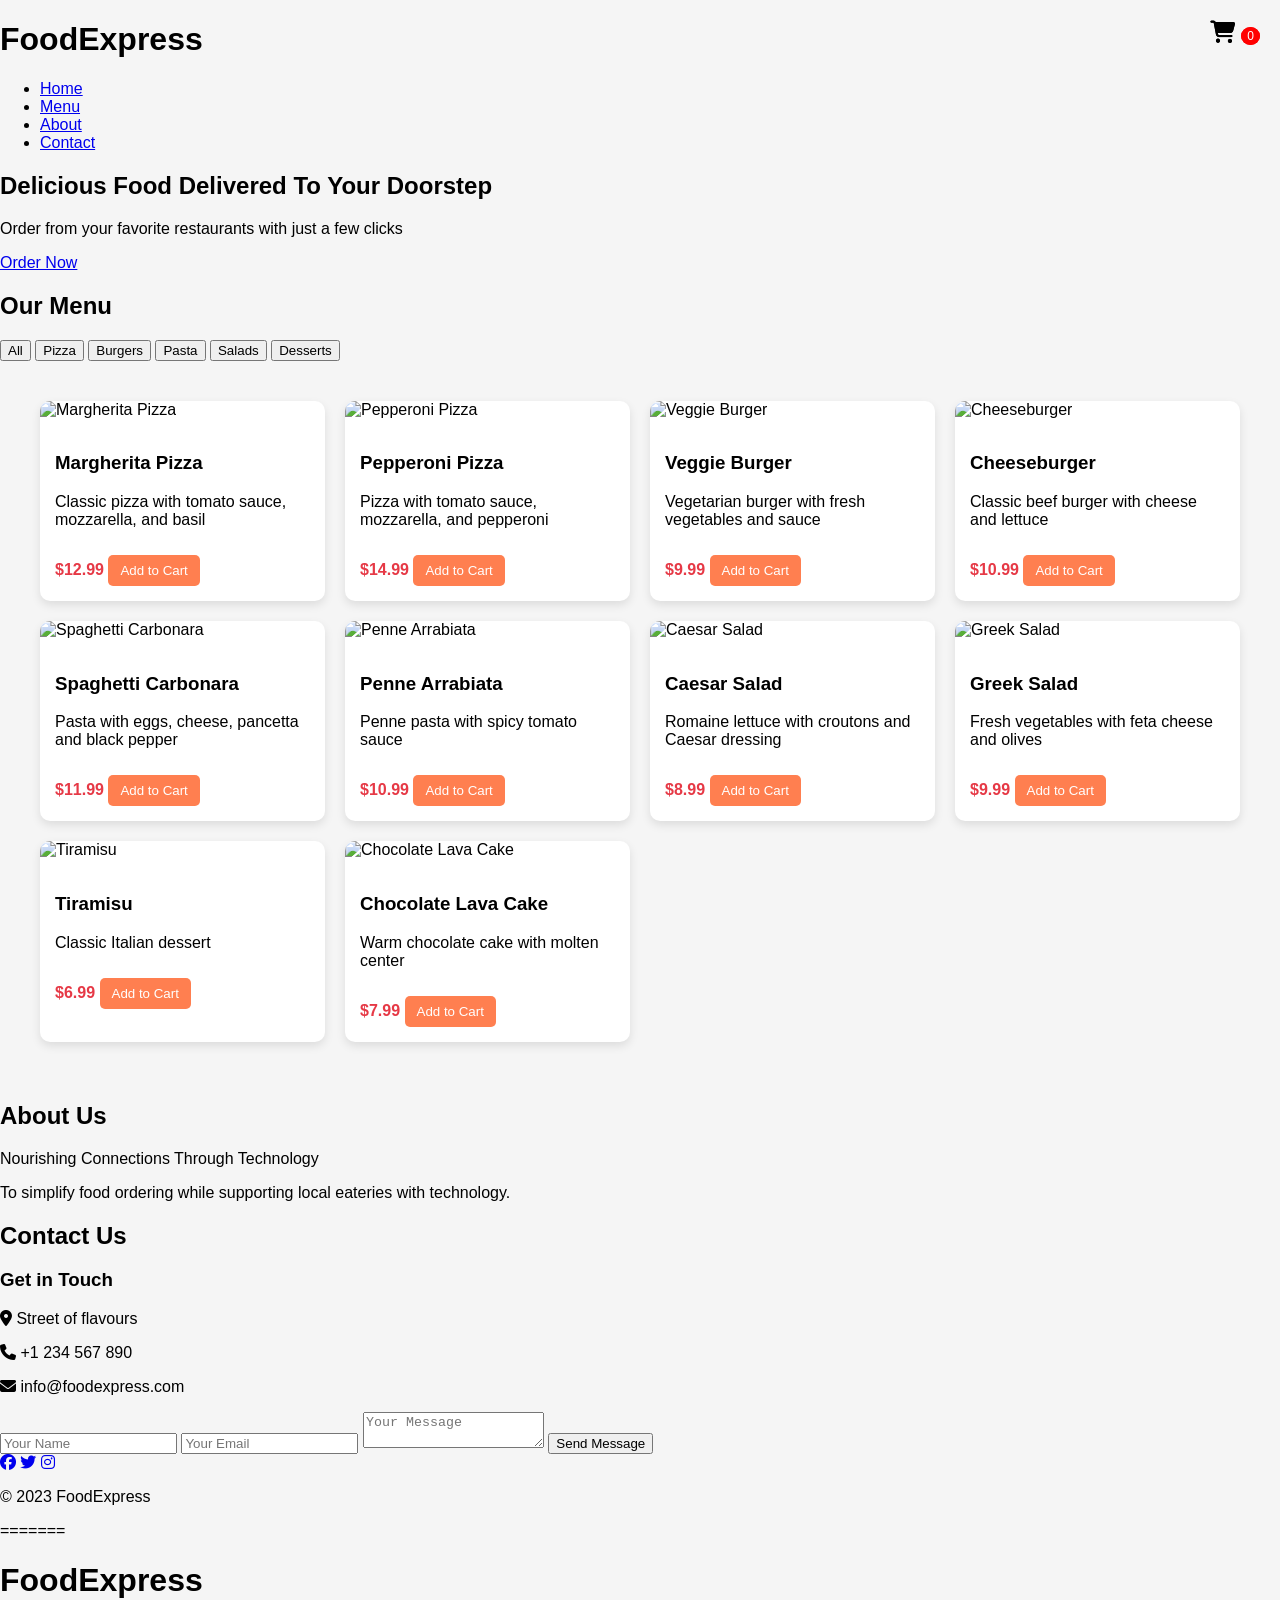
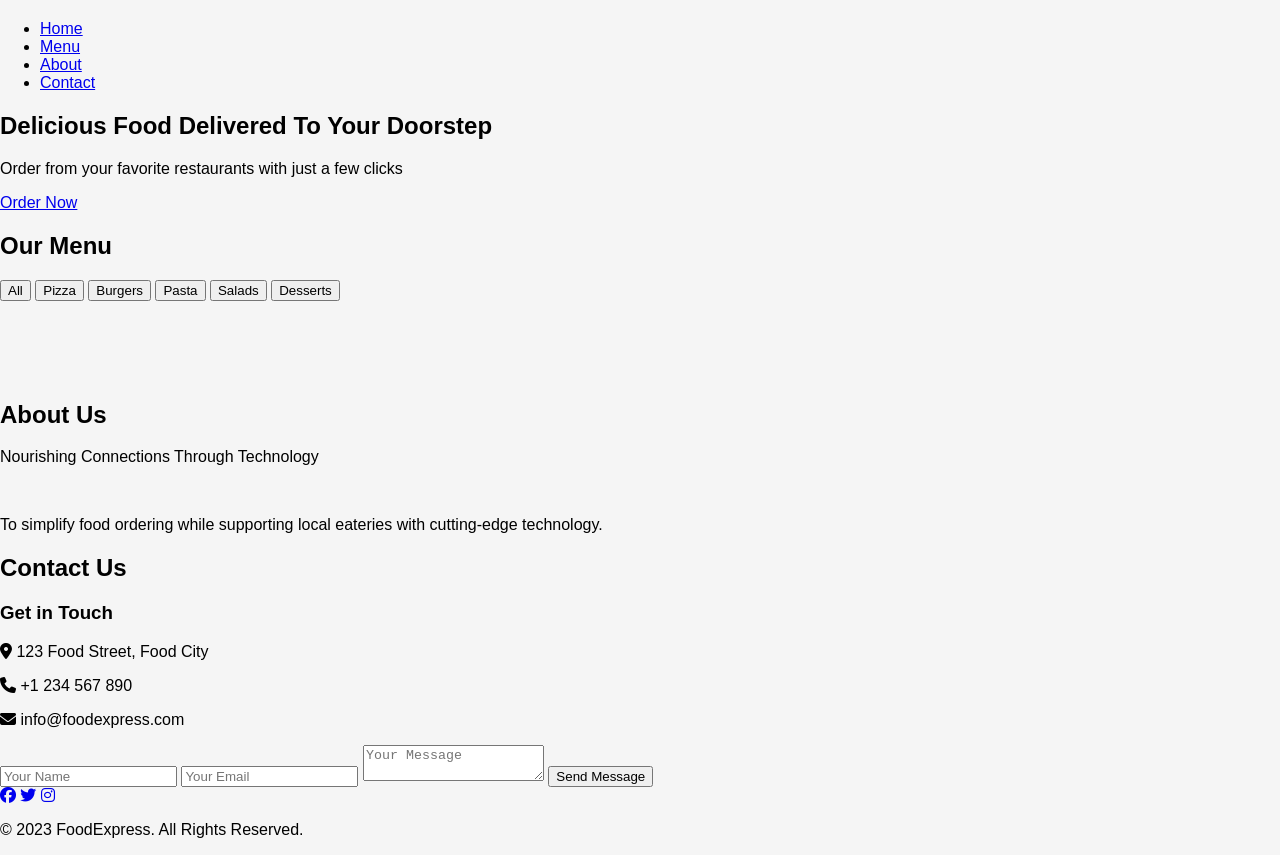
==== commit dd1a0fb7: "Fixed index.html merge conflict" ====
--- a/index.html
+++ b/index.html
@@ -1,4 +1,4 @@
-<<<<<<< HEAD
+
 <!DOCTYPE html>
 <html lang="en">
 <head>
@@ -244,5 +244,5 @@
 
     <script src="food.js"></script>
 </body>
->>>>>>> c1fe800bf29bfc06da47a192f20ebad6450a6b32
+
 </html>
--- a/food.css
+++ b/food.css
@@ -1,990 +1,114 @@
-<<<<<<< HEAD
-/* Global Styles */
-* {
-    margin: 0;
-    padding: 0;
-    box-sizing: border-box;
-    font-family: 'Arial', sans-serif;
+body{
+font-family:Arial;
+margin:0;
+background:#f5f5f5;
 }
 
-body {
-    background-color: #f9f9f9;
-    color: #333;
-    line-height: 1.6;
+.menu-items{
+display:grid;
+grid-template-columns:repeat(auto-fit,minmax(250px,1fr));
+gap:20px;
+padding:40px;
 }
 
-a {
-    text-decoration: none;
-    color: inherit;
+.menu-item{
+background:white;
+border-radius:10px;
+overflow:hidden;
+box-shadow:0 4px 10px rgba(0,0,0,0.1);
 }
 
-.btn {
-    display: inline-block;
-    background: #ff6b6b;
-    color: white;
-    padding: 10px 20px;
-    border-radius: 5px;
-    margin-top: 15px;
-    transition: all 0.3s ease;
+.menu-item img{
+width:100%;
+height:180px;
+object-fit:cover;
 }
 
-.btn:hover {
-    background: #ff5252;
-    transform: translateY(-2px);
+.menu-item-info{
+padding:15px;
 }
 
-/* Header Styles */
-header {
-    background: white;
-    box-shadow: 0 2px 10px rgba(0, 0, 0, 0.1);
-    padding: 20px 5%;
-    display: flex;
-    justify-content: space-between;
-    align-items: center;
-    position: fixed;
-    width: 100%;
-    top: 0;
-    z-index: 1000;
+.price{
+color:#e63946;
+font-weight:bold;
 }
 
-.logo h1 {
-    color: #333;
-    font-size: 28px;
+.add-to-cart{
+margin-top:10px;
+padding:8px 12px;
+background:#ff7f50;
+border:none;
+color:white;
+cursor:pointer;
+border-radius:5px;
 }
 
-.logo h1 span {
-    color: #ff6b6b;
+.cart-icon{
+position:fixed;
+top:20px;
+right:20px;
+font-size:22px;
+cursor:pointer;
 }
 
-nav ul {
-    display: flex;
-    list-style: none;
+.cart-count{
+background:red;
+color:white;
+padding:2px 6px;
+border-radius:50%;
+font-size:12px;
 }
 
-nav ul li {
-    margin-left: 30px;
+.cart-modal{
+display:none;
+position:fixed;
+top:0;
+left:0;
+width:100%;
+height:100%;
+background:rgba(0,0,0,0.6);
+justify-content:center;
+align-items:center;
 }
 
-nav ul li a {
-    font-weight: 600;
-    transition: color 0.3s ease;
+.cart-content{
+background:white;
+padding:20px;
+width:400px;
+max-height:80vh;
+overflow:auto;
+border-radius:10px;
 }
 
-nav ul li a:hover {
-    color: #ff6b6b;
+.cart-item{
+display:flex;
+gap:10px;
+align-items:center;
+margin-bottom:10px;
 }
 
-.cart-icon {
-    position: relative;
-    cursor: pointer;
-    font-size: 22px;
+.cart-item img{
+width:60px;
+height:60px;
+object-fit:cover;
 }
 
-.cart-count {
-    position: absolute;
-    top: -10px;
-    right: -10px;
-    background: #ff6b6b;
-    color: white;
-    border-radius: 50%;
-    width: 20px;
-    height: 20px;
-    display: flex;
-    justify-content: center;
-    align-items: center;
-    font-size: 12px;
+.cart-item-quantity button{
+padding:4px 8px;
 }
 
-/* Hero Section */
-.hero {
-    background: linear-gradient(rgba(0, 0, 0, 0.5), rgba(0, 0, 0, 0.5)), url('https://images.unsplash.com/photo-1504674900247-0877df9cc836?ixlib=rb-4.0.3&auto=format&fit=crop&w=1350&q=80') no-repeat center center/cover;
-    height: 100vh;
-    display: flex;
-    align-items: center;
-    padding: 0 5%;
-    color: white;
-    text-align: center;
-    margin-top: 70px;
+.checkout-btn{
+background:green;
+color:white;
+padding:10px;
+border:none;
+cursor:pointer;
+width:100%;
+margin-top:10px;
 }
 
-.hero-content h2 {
-    font-size: 48px;
-    margin-bottom: 20px;
-}
-
-.hero-content p {
-    font-size: 20px;
-    margin-bottom: 20px;
-}
-
-/* Menu Section */
-.menu {
-    padding: 80px 5%;
-    text-align: center;
-}
-
-.menu h2 {
-    font-size: 36px;
-    margin-bottom: 40px;
-    color: #333;
-}
-
-.menu-filters {
-    margin-bottom: 30px;
-}
-
-.filter-btn {
-    background: none;
-    border: 1px solid #ddd;
-    padding: 8px 20px;
-    margin: 0 5px;
-    border-radius: 20px;
-    cursor: pointer;
-    transition: all 0.3s ease;
-}
-
-.filter-btn.active, .filter-btn:hover {
-    background: #ff6b6b;
-    color: white;
-    border-color: #ff6b6b;
-}
-
-.menu-items {
-    display: grid;
-    grid-template-columns: repeat(auto-fill, minmax(300px, 1fr));
-    gap: 30px;
-    margin-top: 30px;
-}
-
-.menu-item {
-    background: white;
-    border-radius: 10px;
-    overflow: hidden;
-    box-shadow: 0 5px 15px rgba(0, 0, 0, 0.1);
-    transition: transform 0.3s ease;
-}
-
-.menu-item:hover {
-    transform: translateY(-10px);
-}
-
-.menu-item img {
-    width: 100%;
-    height: 200px;
-    object-fit: cover;
-}
-
-.menu-item-info {
-    padding: 20px;
-}
-
-.menu-item-info h3 {
-    font-size: 20px;
-    margin-bottom: 10px;
-}
-
-.menu-item-info p {
-    color: #666;
-    margin-bottom: 15px;
-}
-
-.menu-item-info .price {
-    font-weight: bold;
-    color: #ff6b6b;
-    font-size: 18px;
-    margin-bottom: 15px;
-    display: block;
-}
-
-.add-to-cart {
-    background: #ff6b6b;
-    color: white;
-    border: none;
-    padding: 8px 15px;
-    border-radius: 5px;
-    cursor: pointer;
-    transition: background 0.3s ease;
-}
-
-.add-to-cart.added {
-background: #4CAF50;
-cursor: default;
-}
-
-.add-to-cart.added:hover {
-background: #4CAF50;
-transform: none;
-}
-
-.add-to-cart:hover {
-    background: #ff5252;
-}
-
-/* Cart Modal */
-.cart-modal {
-    position: fixed;
-    top: 0;
-    left: 0;
-    width: 100%;
-    height: 100%;
-    background: rgba(0, 0, 0, 0.5);
-    display: none;
-    justify-content: flex-end;
-    z-index: 2000;
-}
-
-.cart-content {
-    background: white;
-    width: 400px;
-    height: 100%;
-    padding: 20px;
-    overflow-y: auto;
-    position: relative;
-}
-
-.cart-header {
-    display: flex;
-    justify-content: space-between;
-    align-items: center;
-    margin-bottom: 20px;
-    padding-bottom: 10px;
-    border-bottom: 1px solid #eee;
-}
-
-.close-cart {
-    font-size: 24px;
-    cursor: pointer;
-}
-
-.cart-items {
-    margin-bottom: 20px;
-}
-
-.cart-item {
-    display: flex;
-    justify-content: space-between;
-    align-items: center;
-    padding: 10px 0;
-    border-bottom: 1px solid #eee;
-}
-
-.cart-item img {
-    width: 60px;
-    height: 60px;
-    object-fit: cover;
-    border-radius: 5px;
-}
-
-.cart-item-info {
-    flex: 1;
-    padding: 0 15px;
-}
-
-.cart-item-info h4 {
-    margin-bottom: 5px;
-}
-
-.cart-item-info .price {
-    color: #ff6b6b;
-    font-weight: bold;
-}
-
-.cart-item-quantity {
-    display: flex;
-    align-items: center;
-}
-
-.cart-item-quantity button {
-    background: #eee;
-    border: none;
-    width: 25px;
-    height: 25px;
-    border-radius: 50%;
-    cursor: pointer;
-}
-
-.cart-item-quantity span {
-    margin: 0 10px;
-}
-
-.remove-item {
-    color: #ff6b6b;
-    cursor: pointer;
-    margin-left: 15px;
-}
-
-.cart-total {
-    text-align: right;
-    margin: 20px 0;
-    padding-top: 20px;
-    border-top: 1px solid #eee;
-}
-
-.checkout-btn {
-    width: 100%;
-    padding: 12px;
-    background: #ff6b6b;
-    color: white;
-    border: none;
-    border-radius: 5px;
-    cursor: pointer;
-    font-size: 16px;
-    transition: background 0.3s ease;
-}
-
-.checkout-btn:hover {
-    background: #ff5252;
-}
-
-/* About Section */
-.about {
-    padding: 80px 5%;
-    text-align: center;
-    background: #f1f1f1;
-}
-
-.about h2 {
-    font-size: 36px;
-    margin-bottom: 30px;
-}
-
-.about p {
-    max-width: 800px;
-    margin: 0 auto;
-    font-size: 18px;
-    color: #555;
-}
-
-/* Contact Section */
-.contact {
-    padding: 80px 5%;
-    text-align: center;
-}
-
-.contact h2 {
-    font-size: 36px;
-    margin-bottom: 50px;
-}
-
-.contact-container {
-    display: flex;
-    justify-content: space-between;
-    max-width: 1000px;
-    margin: 0 auto;
-    text-align: left;
-}
-
-.contact-info {
-    flex: 1;
-    padding-right: 30px;
-}
-
-.contact-info h3 {
-    margin-bottom: 20px;
-    font-size: 24px;
-}
-
-.contact-info p {
-    margin-bottom: 15px;
-    display: flex;
-    align-items: center;
-}
-
-.contact-info i {
-    margin-right: 10px;
-    color: #ff6b6b;
-}
-
-.contact-form {
-    flex: 1;
-}
-
-.contact-form input,
-.contact-form textarea {
-    width: 100%;
-    padding: 12px;
-    margin-bottom: 15px;
-    border: 1px solid #ddd;
-    border-radius: 5px;
-}
-
-.contact-form textarea {
-    height: 150px;
-    resize: vertical;
-}
-
-/* Footer */
-footer {
-    background: #333;
-    color: white;
-    text-align: center;
-    padding: 30px 5%;
-}
-
-.social-links {
-    margin-bottom: 20px;
-}
-
-.social-links a {
-    color: white;
-    font-size: 20px;
-    margin: 0 10px;
-    transition: color 0.3s ease;
-}
-
-.social-links a:hover {
-    color: #ff6b6b;
-}
-
-/* Responsive Styles */
-@media (max-width: 768px) {
-    .hero-content h2 {
-        font-size: 36px;
-    }
-    
-    .hero-content p {
-        font-size: 18px;
-    }
-    
-    .menu-items {
-        grid-template-columns: repeat(auto-fill, minmax(250px, 1fr));
-    }
-    
-    .contact-container {
-        flex-direction: column;
-    }
-    
-    .contact-info {
-        margin-bottom: 30px;
-        padding-right: 0;
-    }
-    
-    .cart-content {
-        width: 100%;
-    }
-}
-
-@media (max-width: 480px) {
-    header {
-        flex-direction: column;
-        padding: 15px;
-    }
-    
-    nav ul {
-        margin-top: 15px;
-    }
-    
-    nav ul li {
-        margin-left: 15px;
-    }
-    
-    .hero-content h2 {
-        font-size: 28px;
-    }
-    
-    .filter-btn {
-        padding: 6px 12px;
-        margin: 0 3px;
-        font-size: 14px;
-    }
-}
-
-.cart-icon i.animate {
-animation: cartBounce 0.5s ease;
-}
-
-@keyframes cartBounce {
-
-0% {
-transform: scale(1);
-}
-
-50% {
-transform: scale(1.3);
-}
-
-100% {
-transform: scale(1);
-}
-
-=======
-/* Global Styles */
-* {
-    margin: 0;
-    padding: 0;
-    box-sizing: border-box;
-    font-family: 'Arial', sans-serif;
-}
-
-body {
-    background-color: #f9f9f9;
-    color: #333;
-    line-height: 1.6;
-}
-
-a {
-    text-decoration: none;
-    color: inherit;
-}
-
-.btn {
-    display: inline-block;
-    background: #ff6b6b;
-    color: white;
-    padding: 10px 20px;
-    border-radius: 5px;
-    margin-top: 15px;
-    transition: all 0.3s ease;
-}
-
-.btn:hover {
-    background: #ff5252;
-    transform: translateY(-2px);
-}
-
-/* Header Styles */
-header {
-    background: white;
-    box-shadow: 0 2px 10px rgba(0, 0, 0, 0.1);
-    padding: 20px 5%;
-    display: flex;
-    justify-content: space-between;
-    align-items: center;
-    position: fixed;
-    width: 100%;
-    top: 0;
-    z-index: 1000;
-}
-
-.logo h1 {
-    color: #333;
-    font-size: 28px;
-}
-
-.logo h1 span {
-    color: #ff6b6b;
-}
-
-nav ul {
-    display: flex;
-    list-style: none;
-}
-
-nav ul li {
-    margin-left: 30px;
-}
-
-nav ul li a {
-    font-weight: 600;
-    transition: color 0.3s ease;
-}
-
-nav ul li a:hover {
-    color: #ff6b6b;
-}
-
-.cart-icon {
-    position: relative;
-    cursor: pointer;
-    font-size: 22px;
-}
-
-.cart-count {
-    position: absolute;
-    top: -10px;
-    right: -10px;
-    background: #ff6b6b;
-    color: white;
-    border-radius: 50%;
-    width: 20px;
-    height: 20px;
-    display: flex;
-    justify-content: center;
-    align-items: center;
-    font-size: 12px;
-}
-
-/* Hero Section */
-.hero {
-    background: linear-gradient(rgba(0, 0, 0, 0.5), rgba(0, 0, 0, 0.5)), url('https://images.unsplash.com/photo-1504674900247-0877df9cc836?ixlib=rb-4.0.3&auto=format&fit=crop&w=1350&q=80') no-repeat center center/cover;
-    height: 100vh;
-    display: flex;
-    align-items: center;
-    padding: 0 5%;
-    color: white;
-    text-align: center;
-    margin-top: 70px;
-}
-
-.hero-content h2 {
-    font-size: 48px;
-    margin-bottom: 20px;
-}
-
-.hero-content p {
-    font-size: 20px;
-    margin-bottom: 20px;
-}
-
-/* Menu Section */
-.menu {
-    padding: 80px 5%;
-    text-align: center;
-}
-
-.menu h2 {
-    font-size: 36px;
-    margin-bottom: 40px;
-    color: #333;
-}
-
-.menu-filters {
-    margin-bottom: 30px;
-}
-
-.filter-btn {
-    background: none;
-    border: 1px solid #ddd;
-    padding: 8px 20px;
-    margin: 0 5px;
-    border-radius: 20px;
-    cursor: pointer;
-    transition: all 0.3s ease;
-}
-
-.filter-btn.active, .filter-btn:hover {
-    background: #ff6b6b;
-    color: white;
-    border-color: #ff6b6b;
-}
-
-.menu-items {
-    display: grid;
-    grid-template-columns: repeat(auto-fill, minmax(300px, 1fr));
-    gap: 30px;
-    margin-top: 30px;
-}
-
-.menu-item {
-    background: white;
-    border-radius: 10px;
-    overflow: hidden;
-    box-shadow: 0 5px 15px rgba(0, 0, 0, 0.1);
-    transition: transform 0.3s ease;
-}
-
-.menu-item:hover {
-    transform: translateY(-10px);
-}
-
-.menu-item img {
-    width: 100%;
-    height: 200px;
-    object-fit: cover;
-}
-
-.menu-item-info {
-    padding: 20px;
-}
-
-.menu-item-info h3 {
-    font-size: 20px;
-    margin-bottom: 10px;
-}
-
-.menu-item-info p {
-    color: #666;
-    margin-bottom: 15px;
-}
-
-.menu-item-info .price {
-    font-weight: bold;
-    color: #ff6b6b;
-    font-size: 18px;
-    margin-bottom: 15px;
-    display: block;
-}
-
-.add-to-cart {
-    background: #ff6b6b;
-    color: white;
-    border: none;
-    padding: 8px 15px;
-    border-radius: 5px;
-    cursor: pointer;
-    transition: background 0.3s ease;
-}
-
-.add-to-cart:hover {
-    background: #ff5252;
-}
-
-/* Cart Modal */
-.cart-modal {
-    position: fixed;
-    top: 0;
-    left: 0;
-    width: 100%;
-    height: 100%;
-    background: rgba(0, 0, 0, 0.5);
-    display: none;
-    justify-content: flex-end;
-    z-index: 2000;
-}
-
-.cart-content {
-    background: white;
-    width: 400px;
-    height: 100%;
-    padding: 20px;
-    overflow-y: auto;
-    position: relative;
-}
-
-.cart-header {
-    display: flex;
-    justify-content: space-between;
-    align-items: center;
-    margin-bottom: 20px;
-    padding-bottom: 10px;
-    border-bottom: 1px solid #eee;
-}
-
-.close-cart {
-    font-size: 24px;
-    cursor: pointer;
-}
-
-.cart-items {
-    margin-bottom: 20px;
-}
-
-.cart-item {
-    display: flex;
-    justify-content: space-between;
-    align-items: center;
-    padding: 10px 0;
-    border-bottom: 1px solid #eee;
-}
-
-.cart-item img {
-    width: 60px;
-    height: 60px;
-    object-fit: cover;
-    border-radius: 5px;
-}
-
-.cart-item-info {
-    flex: 1;
-    padding: 0 15px;
-}
-
-.cart-item-info h4 {
-    margin-bottom: 5px;
-}
-
-.cart-item-info .price {
-    color: #ff6b6b;
-    font-weight: bold;
-}
-
-.cart-item-quantity {
-    display: flex;
-    align-items: center;
-}
-
-.cart-item-quantity button {
-    background: #eee;
-    border: none;
-    width: 25px;
-    height: 25px;
-    border-radius: 50%;
-    cursor: pointer;
-}
-
-.cart-item-quantity span {
-    margin: 0 10px;
-}
-
-.remove-item {
-    color: #ff6b6b;
-    cursor: pointer;
-    margin-left: 15px;
-}
-
-.cart-total {
-    text-align: right;
-    margin: 20px 0;
-    padding-top: 20px;
-    border-top: 1px solid #eee;
-}
-
-.checkout-btn {
-    width: 100%;
-    padding: 12px;
-    background: #ff6b6b;
-    color: white;
-    border: none;
-    border-radius: 5px;
-    cursor: pointer;
-    font-size: 16px;
-    transition: background 0.3s ease;
-}
-
-.checkout-btn:hover {
-    background: #ff5252;
-}
-
-/* About Section */
-.about {
-    padding: 80px 5%;
-    text-align: center;
-    background: #f1f1f1;
-}
-
-.about h2 {
-    font-size: 36px;
-    margin-bottom: 30px;
-}
-
-.about p {
-    max-width: 800px;
-    margin: 0 auto;
-    font-size: 18px;
-    color: #555;
-}
-
-/* Contact Section */
-.contact {
-    padding: 80px 5%;
-    text-align: center;
-}
-
-.contact h2 {
-    font-size: 36px;
-    margin-bottom: 50px;
-}
-
-.contact-container {
-    display: flex;
-    justify-content: space-between;
-    max-width: 1000px;
-    margin: 0 auto;
-    text-align: left;
-}
-
-.contact-info {
-    flex: 1;
-    padding-right: 30px;
-}
-
-.contact-info h3 {
-    margin-bottom: 20px;
-    font-size: 24px;
-}
-
-.contact-info p {
-    margin-bottom: 15px;
-    display: flex;
-    align-items: center;
-}
-
-.contact-info i {
-    margin-right: 10px;
-    color: #ff6b6b;
-}
-
-.contact-form {
-    flex: 1;
-}
-
-.contact-form input,
-.contact-form textarea {
-    width: 100%;
-    padding: 12px;
-    margin-bottom: 15px;
-    border: 1px solid #ddd;
-    border-radius: 5px;
-}
-
-.contact-form textarea {
-    height: 150px;
-    resize: vertical;
-}
-
-/* Footer */
-footer {
-    background: #333;
-    color: white;
-    text-align: center;
-    padding: 30px 5%;
-}
-
-.social-links {
-    margin-bottom: 20px;
-}
-
-.social-links a {
-    color: white;
-    font-size: 20px;
-    margin: 0 10px;
-    transition: color 0.3s ease;
-}
-
-.social-links a:hover {
-    color: #ff6b6b;
-}
-
-/* Responsive Styles */
-@media (max-width: 768px) {
-    .hero-content h2 {
-        font-size: 36px;
-    }
-    
-    .hero-content p {
-        font-size: 18px;
-    }
-    
-    .menu-items {
-        grid-template-columns: repeat(auto-fill, minmax(250px, 1fr));
-    }
-    
-    .contact-container {
-        flex-direction: column;
-    }
-    
-    .contact-info {
-        margin-bottom: 30px;
-        padding-right: 0;
-    }
-    
-    .cart-content {
-        width: 100%;
-    }
-}
-
-@media (max-width: 480px) {
-    header {
-        flex-direction: column;
-        padding: 15px;
-    }
-    
-    nav ul {
-        margin-top: 15px;
-    }
-    
-    nav ul li {
-        margin-left: 15px;
-    }
-    
-    .hero-content h2 {
-        font-size: 28px;
-    }
-    
-    .filter-btn {
-        padding: 6px 12px;
-        margin: 0 3px;
-        font-size: 14px;
-    }
->>>>>>> c1fe800bf29bfc06da47a192f20ebad6450a6b32
+.close-cart{
+cursor:pointer;
+float:right;
+font-size:20px;
 }
--- a/food.css
+++ b/food.css
@@ -1,990 +1,114 @@
-<<<<<<< HEAD
-/* Global Styles */
-* {
-    margin: 0;
-    padding: 0;
-    box-sizing: border-box;
-    font-family: 'Arial', sans-serif;
+body{
+font-family:Arial;
+margin:0;
+background:#f5f5f5;
 }
 
-body {
-    background-color: #f9f9f9;
-    color: #333;
-    line-height: 1.6;
+.menu-items{
+display:grid;
+grid-template-columns:repeat(auto-fit,minmax(250px,1fr));
+gap:20px;
+padding:40px;
 }
 
-a {
-    text-decoration: none;
-    color: inherit;
+.menu-item{
+background:white;
+border-radius:10px;
+overflow:hidden;
+box-shadow:0 4px 10px rgba(0,0,0,0.1);
 }
 
-.btn {
-    display: inline-block;
-    background: #ff6b6b;
-    color: white;
-    padding: 10px 20px;
-    border-radius: 5px;
-    margin-top: 15px;
-    transition: all 0.3s ease;
+.menu-item img{
+width:100%;
+height:180px;
+object-fit:cover;
 }
 
-.btn:hover {
-    background: #ff5252;
-    transform: translateY(-2px);
+.menu-item-info{
+padding:15px;
 }
 
-/* Header Styles */
-header {
-    background: white;
-    box-shadow: 0 2px 10px rgba(0, 0, 0, 0.1);
-    padding: 20px 5%;
-    display: flex;
-    justify-content: space-between;
-    align-items: center;
-    position: fixed;
-    width: 100%;
-    top: 0;
-    z-index: 1000;
+.price{
+color:#e63946;
+font-weight:bold;
 }
 
-.logo h1 {
-    color: #333;
-    font-size: 28px;
+.add-to-cart{
+margin-top:10px;
+padding:8px 12px;
+background:#ff7f50;
+border:none;
+color:white;
+cursor:pointer;
+border-radius:5px;
 }
 
-.logo h1 span {
-    color: #ff6b6b;
+.cart-icon{
+position:fixed;
+top:20px;
+right:20px;
+font-size:22px;
+cursor:pointer;
 }
 
-nav ul {
-    display: flex;
-    list-style: none;
+.cart-count{
+background:red;
+color:white;
+padding:2px 6px;
+border-radius:50%;
+font-size:12px;
 }
 
-nav ul li {
-    margin-left: 30px;
+.cart-modal{
+display:none;
+position:fixed;
+top:0;
+left:0;
+width:100%;
+height:100%;
+background:rgba(0,0,0,0.6);
+justify-content:center;
+align-items:center;
 }
 
-nav ul li a {
-    font-weight: 600;
-    transition: color 0.3s ease;
+.cart-content{
+background:white;
+padding:20px;
+width:400px;
+max-height:80vh;
+overflow:auto;
+border-radius:10px;
 }
 
-nav ul li a:hover {
-    color: #ff6b6b;
+.cart-item{
+display:flex;
+gap:10px;
+align-items:center;
+margin-bottom:10px;
 }
 
-.cart-icon {
-    position: relative;
-    cursor: pointer;
-    font-size: 22px;
+.cart-item img{
+width:60px;
+height:60px;
+object-fit:cover;
 }
 
-.cart-count {
-    position: absolute;
-    top: -10px;
-    right: -10px;
-    background: #ff6b6b;
-    color: white;
-    border-radius: 50%;
-    width: 20px;
-    height: 20px;
-    display: flex;
-    justify-content: center;
-    align-items: center;
-    font-size: 12px;
+.cart-item-quantity button{
+padding:4px 8px;
 }
 
-/* Hero Section */
-.hero {
-    background: linear-gradient(rgba(0, 0, 0, 0.5), rgba(0, 0, 0, 0.5)), url('https://images.unsplash.com/photo-1504674900247-0877df9cc836?ixlib=rb-4.0.3&auto=format&fit=crop&w=1350&q=80') no-repeat center center/cover;
-    height: 100vh;
-    display: flex;
-    align-items: center;
-    padding: 0 5%;
-    color: white;
-    text-align: center;
-    margin-top: 70px;
+.checkout-btn{
+background:green;
+color:white;
+padding:10px;
+border:none;
+cursor:pointer;
+width:100%;
+margin-top:10px;
 }
 
-.hero-content h2 {
-    font-size: 48px;
-    margin-bottom: 20px;
-}
-
-.hero-content p {
-    font-size: 20px;
-    margin-bottom: 20px;
-}
-
-/* Menu Section */
-.menu {
-    padding: 80px 5%;
-    text-align: center;
-}
-
-.menu h2 {
-    font-size: 36px;
-    margin-bottom: 40px;
-    color: #333;
-}
-
-.menu-filters {
-    margin-bottom: 30px;
-}
-
-.filter-btn {
-    background: none;
-    border: 1px solid #ddd;
-    padding: 8px 20px;
-    margin: 0 5px;
-    border-radius: 20px;
-    cursor: pointer;
-    transition: all 0.3s ease;
-}
-
-.filter-btn.active, .filter-btn:hover {
-    background: #ff6b6b;
-    color: white;
-    border-color: #ff6b6b;
-}
-
-.menu-items {
-    display: grid;
-    grid-template-columns: repeat(auto-fill, minmax(300px, 1fr));
-    gap: 30px;
-    margin-top: 30px;
-}
-
-.menu-item {
-    background: white;
-    border-radius: 10px;
-    overflow: hidden;
-    box-shadow: 0 5px 15px rgba(0, 0, 0, 0.1);
-    transition: transform 0.3s ease;
-}
-
-.menu-item:hover {
-    transform: translateY(-10px);
-}
-
-.menu-item img {
-    width: 100%;
-    height: 200px;
-    object-fit: cover;
-}
-
-.menu-item-info {
-    padding: 20px;
-}
-
-.menu-item-info h3 {
-    font-size: 20px;
-    margin-bottom: 10px;
-}
-
-.menu-item-info p {
-    color: #666;
-    margin-bottom: 15px;
-}
-
-.menu-item-info .price {
-    font-weight: bold;
-    color: #ff6b6b;
-    font-size: 18px;
-    margin-bottom: 15px;
-    display: block;
-}
-
-.add-to-cart {
-    background: #ff6b6b;
-    color: white;
-    border: none;
-    padding: 8px 15px;
-    border-radius: 5px;
-    cursor: pointer;
-    transition: background 0.3s ease;
-}
-
-.add-to-cart.added {
-background: #4CAF50;
-cursor: default;
-}
-
-.add-to-cart.added:hover {
-background: #4CAF50;
-transform: none;
-}
-
-.add-to-cart:hover {
-    background: #ff5252;
-}
-
-/* Cart Modal */
-.cart-modal {
-    position: fixed;
-    top: 0;
-    left: 0;
-    width: 100%;
-    height: 100%;
-    background: rgba(0, 0, 0, 0.5);
-    display: none;
-    justify-content: flex-end;
-    z-index: 2000;
-}
-
-.cart-content {
-    background: white;
-    width: 400px;
-    height: 100%;
-    padding: 20px;
-    overflow-y: auto;
-    position: relative;
-}
-
-.cart-header {
-    display: flex;
-    justify-content: space-between;
-    align-items: center;
-    margin-bottom: 20px;
-    padding-bottom: 10px;
-    border-bottom: 1px solid #eee;
-}
-
-.close-cart {
-    font-size: 24px;
-    cursor: pointer;
-}
-
-.cart-items {
-    margin-bottom: 20px;
-}
-
-.cart-item {
-    display: flex;
-    justify-content: space-between;
-    align-items: center;
-    padding: 10px 0;
-    border-bottom: 1px solid #eee;
-}
-
-.cart-item img {
-    width: 60px;
-    height: 60px;
-    object-fit: cover;
-    border-radius: 5px;
-}
-
-.cart-item-info {
-    flex: 1;
-    padding: 0 15px;
-}
-
-.cart-item-info h4 {
-    margin-bottom: 5px;
-}
-
-.cart-item-info .price {
-    color: #ff6b6b;
-    font-weight: bold;
-}
-
-.cart-item-quantity {
-    display: flex;
-    align-items: center;
-}
-
-.cart-item-quantity button {
-    background: #eee;
-    border: none;
-    width: 25px;
-    height: 25px;
-    border-radius: 50%;
-    cursor: pointer;
-}
-
-.cart-item-quantity span {
-    margin: 0 10px;
-}
-
-.remove-item {
-    color: #ff6b6b;
-    cursor: pointer;
-    margin-left: 15px;
-}
-
-.cart-total {
-    text-align: right;
-    margin: 20px 0;
-    padding-top: 20px;
-    border-top: 1px solid #eee;
-}
-
-.checkout-btn {
-    width: 100%;
-    padding: 12px;
-    background: #ff6b6b;
-    color: white;
-    border: none;
-    border-radius: 5px;
-    cursor: pointer;
-    font-size: 16px;
-    transition: background 0.3s ease;
-}
-
-.checkout-btn:hover {
-    background: #ff5252;
-}
-
-/* About Section */
-.about {
-    padding: 80px 5%;
-    text-align: center;
-    background: #f1f1f1;
-}
-
-.about h2 {
-    font-size: 36px;
-    margin-bottom: 30px;
-}
-
-.about p {
-    max-width: 800px;
-    margin: 0 auto;
-    font-size: 18px;
-    color: #555;
-}
-
-/* Contact Section */
-.contact {
-    padding: 80px 5%;
-    text-align: center;
-}
-
-.contact h2 {
-    font-size: 36px;
-    margin-bottom: 50px;
-}
-
-.contact-container {
-    display: flex;
-    justify-content: space-between;
-    max-width: 1000px;
-    margin: 0 auto;
-    text-align: left;
-}
-
-.contact-info {
-    flex: 1;
-    padding-right: 30px;
-}
-
-.contact-info h3 {
-    margin-bottom: 20px;
-    font-size: 24px;
-}
-
-.contact-info p {
-    margin-bottom: 15px;
-    display: flex;
-    align-items: center;
-}
-
-.contact-info i {
-    margin-right: 10px;
-    color: #ff6b6b;
-}
-
-.contact-form {
-    flex: 1;
-}
-
-.contact-form input,
-.contact-form textarea {
-    width: 100%;
-    padding: 12px;
-    margin-bottom: 15px;
-    border: 1px solid #ddd;
-    border-radius: 5px;
-}
-
-.contact-form textarea {
-    height: 150px;
-    resize: vertical;
-}
-
-/* Footer */
-footer {
-    background: #333;
-    color: white;
-    text-align: center;
-    padding: 30px 5%;
-}
-
-.social-links {
-    margin-bottom: 20px;
-}
-
-.social-links a {
-    color: white;
-    font-size: 20px;
-    margin: 0 10px;
-    transition: color 0.3s ease;
-}
-
-.social-links a:hover {
-    color: #ff6b6b;
-}
-
-/* Responsive Styles */
-@media (max-width: 768px) {
-    .hero-content h2 {
-        font-size: 36px;
-    }
-    
-    .hero-content p {
-        font-size: 18px;
-    }
-    
-    .menu-items {
-        grid-template-columns: repeat(auto-fill, minmax(250px, 1fr));
-    }
-    
-    .contact-container {
-        flex-direction: column;
-    }
-    
-    .contact-info {
-        margin-bottom: 30px;
-        padding-right: 0;
-    }
-    
-    .cart-content {
-        width: 100%;
-    }
-}
-
-@media (max-width: 480px) {
-    header {
-        flex-direction: column;
-        padding: 15px;
-    }
-    
-    nav ul {
-        margin-top: 15px;
-    }
-    
-    nav ul li {
-        margin-left: 15px;
-    }
-    
-    .hero-content h2 {
-        font-size: 28px;
-    }
-    
-    .filter-btn {
-        padding: 6px 12px;
-        margin: 0 3px;
-        font-size: 14px;
-    }
-}
-
-.cart-icon i.animate {
-animation: cartBounce 0.5s ease;
-}
-
-@keyframes cartBounce {
-
-0% {
-transform: scale(1);
-}
-
-50% {
-transform: scale(1.3);
-}
-
-100% {
-transform: scale(1);
-}
-
-=======
-/* Global Styles */
-* {
-    margin: 0;
-    padding: 0;
-    box-sizing: border-box;
-    font-family: 'Arial', sans-serif;
-}
-
-body {
-    background-color: #f9f9f9;
-    color: #333;
-    line-height: 1.6;
-}
-
-a {
-    text-decoration: none;
-    color: inherit;
-}
-
-.btn {
-    display: inline-block;
-    background: #ff6b6b;
-    color: white;
-    padding: 10px 20px;
-    border-radius: 5px;
-    margin-top: 15px;
-    transition: all 0.3s ease;
-}
-
-.btn:hover {
-    background: #ff5252;
-    transform: translateY(-2px);
-}
-
-/* Header Styles */
-header {
-    background: white;
-    box-shadow: 0 2px 10px rgba(0, 0, 0, 0.1);
-    padding: 20px 5%;
-    display: flex;
-    justify-content: space-between;
-    align-items: center;
-    position: fixed;
-    width: 100%;
-    top: 0;
-    z-index: 1000;
-}
-
-.logo h1 {
-    color: #333;
-    font-size: 28px;
-}
-
-.logo h1 span {
-    color: #ff6b6b;
-}
-
-nav ul {
-    display: flex;
-    list-style: none;
-}
-
-nav ul li {
-    margin-left: 30px;
-}
-
-nav ul li a {
-    font-weight: 600;
-    transition: color 0.3s ease;
-}
-
-nav ul li a:hover {
-    color: #ff6b6b;
-}
-
-.cart-icon {
-    position: relative;
-    cursor: pointer;
-    font-size: 22px;
-}
-
-.cart-count {
-    position: absolute;
-    top: -10px;
-    right: -10px;
-    background: #ff6b6b;
-    color: white;
-    border-radius: 50%;
-    width: 20px;
-    height: 20px;
-    display: flex;
-    justify-content: center;
-    align-items: center;
-    font-size: 12px;
-}
-
-/* Hero Section */
-.hero {
-    background: linear-gradient(rgba(0, 0, 0, 0.5), rgba(0, 0, 0, 0.5)), url('https://images.unsplash.com/photo-1504674900247-0877df9cc836?ixlib=rb-4.0.3&auto=format&fit=crop&w=1350&q=80') no-repeat center center/cover;
-    height: 100vh;
-    display: flex;
-    align-items: center;
-    padding: 0 5%;
-    color: white;
-    text-align: center;
-    margin-top: 70px;
-}
-
-.hero-content h2 {
-    font-size: 48px;
-    margin-bottom: 20px;
-}
-
-.hero-content p {
-    font-size: 20px;
-    margin-bottom: 20px;
-}
-
-/* Menu Section */
-.menu {
-    padding: 80px 5%;
-    text-align: center;
-}
-
-.menu h2 {
-    font-size: 36px;
-    margin-bottom: 40px;
-    color: #333;
-}
-
-.menu-filters {
-    margin-bottom: 30px;
-}
-
-.filter-btn {
-    background: none;
-    border: 1px solid #ddd;
-    padding: 8px 20px;
-    margin: 0 5px;
-    border-radius: 20px;
-    cursor: pointer;
-    transition: all 0.3s ease;
-}
-
-.filter-btn.active, .filter-btn:hover {
-    background: #ff6b6b;
-    color: white;
-    border-color: #ff6b6b;
-}
-
-.menu-items {
-    display: grid;
-    grid-template-columns: repeat(auto-fill, minmax(300px, 1fr));
-    gap: 30px;
-    margin-top: 30px;
-}
-
-.menu-item {
-    background: white;
-    border-radius: 10px;
-    overflow: hidden;
-    box-shadow: 0 5px 15px rgba(0, 0, 0, 0.1);
-    transition: transform 0.3s ease;
-}
-
-.menu-item:hover {
-    transform: translateY(-10px);
-}
-
-.menu-item img {
-    width: 100%;
-    height: 200px;
-    object-fit: cover;
-}
-
-.menu-item-info {
-    padding: 20px;
-}
-
-.menu-item-info h3 {
-    font-size: 20px;
-    margin-bottom: 10px;
-}
-
-.menu-item-info p {
-    color: #666;
-    margin-bottom: 15px;
-}
-
-.menu-item-info .price {
-    font-weight: bold;
-    color: #ff6b6b;
-    font-size: 18px;
-    margin-bottom: 15px;
-    display: block;
-}
-
-.add-to-cart {
-    background: #ff6b6b;
-    color: white;
-    border: none;
-    padding: 8px 15px;
-    border-radius: 5px;
-    cursor: pointer;
-    transition: background 0.3s ease;
-}
-
-.add-to-cart:hover {
-    background: #ff5252;
-}
-
-/* Cart Modal */
-.cart-modal {
-    position: fixed;
-    top: 0;
-    left: 0;
-    width: 100%;
-    height: 100%;
-    background: rgba(0, 0, 0, 0.5);
-    display: none;
-    justify-content: flex-end;
-    z-index: 2000;
-}
-
-.cart-content {
-    background: white;
-    width: 400px;
-    height: 100%;
-    padding: 20px;
-    overflow-y: auto;
-    position: relative;
-}
-
-.cart-header {
-    display: flex;
-    justify-content: space-between;
-    align-items: center;
-    margin-bottom: 20px;
-    padding-bottom: 10px;
-    border-bottom: 1px solid #eee;
-}
-
-.close-cart {
-    font-size: 24px;
-    cursor: pointer;
-}
-
-.cart-items {
-    margin-bottom: 20px;
-}
-
-.cart-item {
-    display: flex;
-    justify-content: space-between;
-    align-items: center;
-    padding: 10px 0;
-    border-bottom: 1px solid #eee;
-}
-
-.cart-item img {
-    width: 60px;
-    height: 60px;
-    object-fit: cover;
-    border-radius: 5px;
-}
-
-.cart-item-info {
-    flex: 1;
-    padding: 0 15px;
-}
-
-.cart-item-info h4 {
-    margin-bottom: 5px;
-}
-
-.cart-item-info .price {
-    color: #ff6b6b;
-    font-weight: bold;
-}
-
-.cart-item-quantity {
-    display: flex;
-    align-items: center;
-}
-
-.cart-item-quantity button {
-    background: #eee;
-    border: none;
-    width: 25px;
-    height: 25px;
-    border-radius: 50%;
-    cursor: pointer;
-}
-
-.cart-item-quantity span {
-    margin: 0 10px;
-}
-
-.remove-item {
-    color: #ff6b6b;
-    cursor: pointer;
-    margin-left: 15px;
-}
-
-.cart-total {
-    text-align: right;
-    margin: 20px 0;
-    padding-top: 20px;
-    border-top: 1px solid #eee;
-}
-
-.checkout-btn {
-    width: 100%;
-    padding: 12px;
-    background: #ff6b6b;
-    color: white;
-    border: none;
-    border-radius: 5px;
-    cursor: pointer;
-    font-size: 16px;
-    transition: background 0.3s ease;
-}
-
-.checkout-btn:hover {
-    background: #ff5252;
-}
-
-/* About Section */
-.about {
-    padding: 80px 5%;
-    text-align: center;
-    background: #f1f1f1;
-}
-
-.about h2 {
-    font-size: 36px;
-    margin-bottom: 30px;
-}
-
-.about p {
-    max-width: 800px;
-    margin: 0 auto;
-    font-size: 18px;
-    color: #555;
-}
-
-/* Contact Section */
-.contact {
-    padding: 80px 5%;
-    text-align: center;
-}
-
-.contact h2 {
-    font-size: 36px;
-    margin-bottom: 50px;
-}
-
-.contact-container {
-    display: flex;
-    justify-content: space-between;
-    max-width: 1000px;
-    margin: 0 auto;
-    text-align: left;
-}
-
-.contact-info {
-    flex: 1;
-    padding-right: 30px;
-}
-
-.contact-info h3 {
-    margin-bottom: 20px;
-    font-size: 24px;
-}
-
-.contact-info p {
-    margin-bottom: 15px;
-    display: flex;
-    align-items: center;
-}
-
-.contact-info i {
-    margin-right: 10px;
-    color: #ff6b6b;
-}
-
-.contact-form {
-    flex: 1;
-}
-
-.contact-form input,
-.contact-form textarea {
-    width: 100%;
-    padding: 12px;
-    margin-bottom: 15px;
-    border: 1px solid #ddd;
-    border-radius: 5px;
-}
-
-.contact-form textarea {
-    height: 150px;
-    resize: vertical;
-}
-
-/* Footer */
-footer {
-    background: #333;
-    color: white;
-    text-align: center;
-    padding: 30px 5%;
-}
-
-.social-links {
-    margin-bottom: 20px;
-}
-
-.social-links a {
-    color: white;
-    font-size: 20px;
-    margin: 0 10px;
-    transition: color 0.3s ease;
-}
-
-.social-links a:hover {
-    color: #ff6b6b;
-}
-
-/* Responsive Styles */
-@media (max-width: 768px) {
-    .hero-content h2 {
-        font-size: 36px;
-    }
-    
-    .hero-content p {
-        font-size: 18px;
-    }
-    
-    .menu-items {
-        grid-template-columns: repeat(auto-fill, minmax(250px, 1fr));
-    }
-    
-    .contact-container {
-        flex-direction: column;
-    }
-    
-    .contact-info {
-        margin-bottom: 30px;
-        padding-right: 0;
-    }
-    
-    .cart-content {
-        width: 100%;
-    }
-}
-
-@media (max-width: 480px) {
-    header {
-        flex-direction: column;
-        padding: 15px;
-    }
-    
-    nav ul {
-        margin-top: 15px;
-    }
-    
-    nav ul li {
-        margin-left: 15px;
-    }
-    
-    .hero-content h2 {
-        font-size: 28px;
-    }
-    
-    .filter-btn {
-        padding: 6px 12px;
-        margin: 0 3px;
-        font-size: 14px;
-    }
->>>>>>> c1fe800bf29bfc06da47a192f20ebad6450a6b32
+.close-cart{
+cursor:pointer;
+float:right;
+font-size:20px;
 }
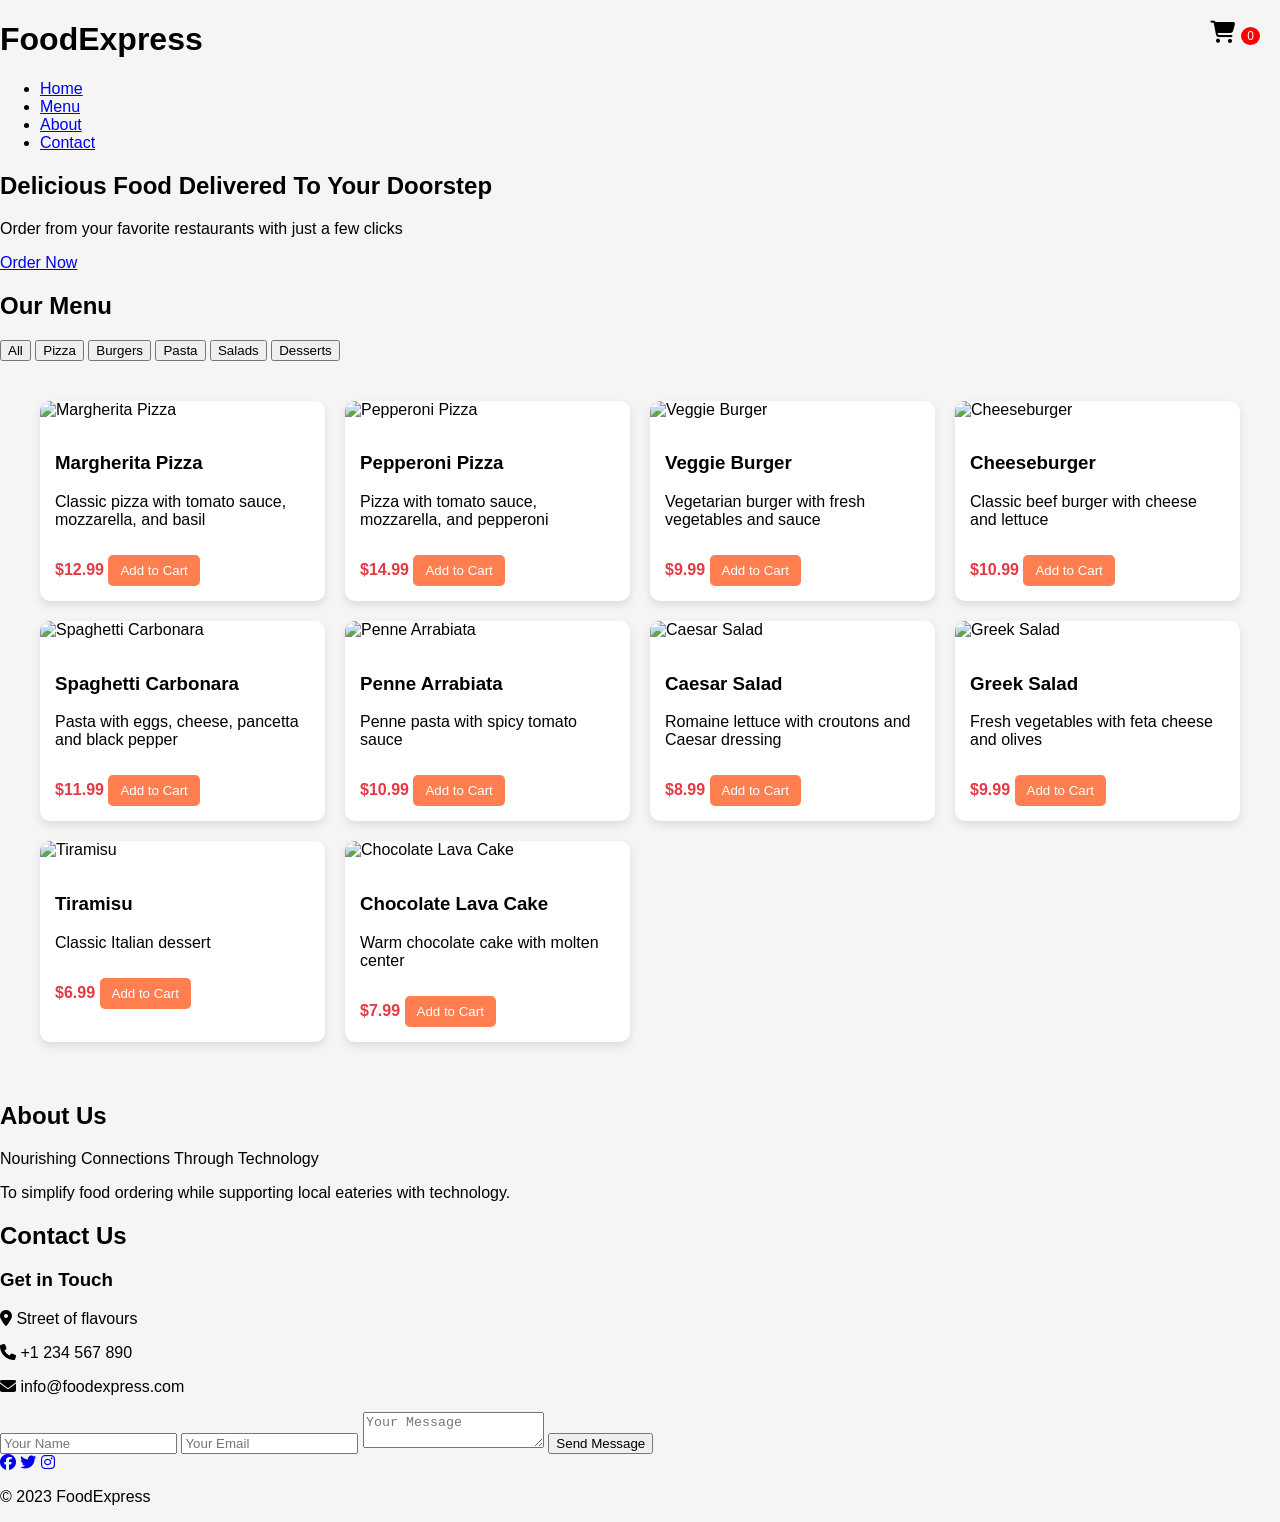
==== commit 1fdd2e35: "Fixed index.html merge conflict" ====
--- a/index.html
+++ b/index.html
@@ -134,115 +134,3 @@
 <script src="food.js"></script>
 
 </body>
-=======
-<!DOCTYPE html>
-<html lang="en">
-<head>
-    <meta charset="UTF-8">
-    <meta name="viewport" content="width=device-width, initial-scale=1.0">
-    <title>FoodExpress - Order Delicious Food Online</title>
-    <link rel="stylesheet" href="https://cdnjs.cloudflare.com/ajax/libs/font-awesome/6.4.0/css/all.min.css">
-    <link rel="stylesheet" href="food.css">
-</head>
-<body>
-    <!-- Header Section -->
-    <header>
-        <div class="logo">
-            <h1>Food<span>Express</span></h1>
-        </div>
-        <nav>
-            <ul>
-                <li><a href="#home">Home</a></li>
-                <li><a href="#menu">Menu</a></li>
-                <li><a href="#about">About</a></li>
-                <li><a href="#contact">Contact</a></li>
-            </ul>
-        </nav>
-        <div class="cart-icon">
-            <i class="fas fa-shopping-cart"></i>
-            <span class="cart-count">0</span>
-        </div>
-    </header>
-
-    <!-- Hero Section -->
-    <section class="hero" id="home">
-        <div class="hero-content">
-            <h2>Delicious Food Delivered To Your Doorstep</h2>
-            <p>Order from your favorite restaurants with just a few clicks</p>
-            <a href="#menu" class="btn">Order Now</a>
-        </div>
-    </section>
-
-    <!-- Menu Section -->
-    <section class="menu" id="menu">
-        <h2>Our Menu</h2>
-        <div class="menu-filters">
-            <button class="filter-btn active" data-category="all">All</button>
-            <button class="filter-btn" data-category="pizza">Pizza</button>
-            <button class="filter-btn" data-category="burger">Burgers</button>
-            <button class="filter-btn" data-category="pasta">Pasta</button>
-            <button class="filter-btn" data-category="salad">Salads</button>
-            <button class="filter-btn" data-category="dessert">Desserts</button>
-        </div>
-        <div class="menu-items">
-            <!-- Menu items will be dynamically added here -->
-        </div>
-    </section>
-
-    <!-- Cart Modal -->
-    <div class="cart-modal">
-        <div class="cart-content">
-            <div class="cart-header">
-                <h3>Your Cart</h3>
-                <span class="close-cart">&times;</span>
-            </div>
-            <div class="cart-items">
-                <!-- Cart items will be dynamically added here -->
-            </div>
-            <div class="cart-total">
-                <h4>Total: $<span class="total-price">0.00</span></h4>
-            </div>
-            <button class="checkout-btn">Proceed to Checkout</button>
-        </div>
-    </div>
-
-    <!-- About Section -->
-    <section class="about" id="about">
-        <h2>About Us</h2>
-        <p>Nourishing Connections Through Technology</p><br/>
-        <p>To simplify food ordering while supporting local eateries with cutting-edge technology.</p>
-    </section>
-
-    <!-- Contact Section -->
-    <section class="contact" id="contact">
-        <h2>Contact Us</h2>
-        <div class="contact-container">
-            <div class="contact-info">
-                <h3>Get in Touch</h3>
-                <p><i class="fas fa-map-marker-alt"></i> 123 Food Street, Food City</p>
-                <p><i class="fas fa-phone"></i> +1 234 567 890</p>
-                <p><i class="fas fa-envelope"></i> info@foodexpress.com</p>
-            </div>
-            <form class="contact-form">
-                <input type="text" placeholder="Your Name" required>
-                <input type="email" placeholder="Your Email" required>
-                <textarea placeholder="Your Message" required></textarea>
-                <button type="submit" class="btn">Send Message</button>
-            </form>
-        </div>
-    </section>
-
-    <!-- Footer -->
-    <footer>
-        <div class="social-links">
-            <a href="#"><i class="fab fa-facebook"></i></a>
-            <a href="#"><i class="fab fa-twitter"></i></a>
-            <a href="#"><i class="fab fa-instagram"></i></a>
-        </div>
-        <p>&copy; 2023 FoodExpress. All Rights Reserved.</p>
-    </footer>
-
-    <script src="food.js"></script>
-</body>
-
-</html>
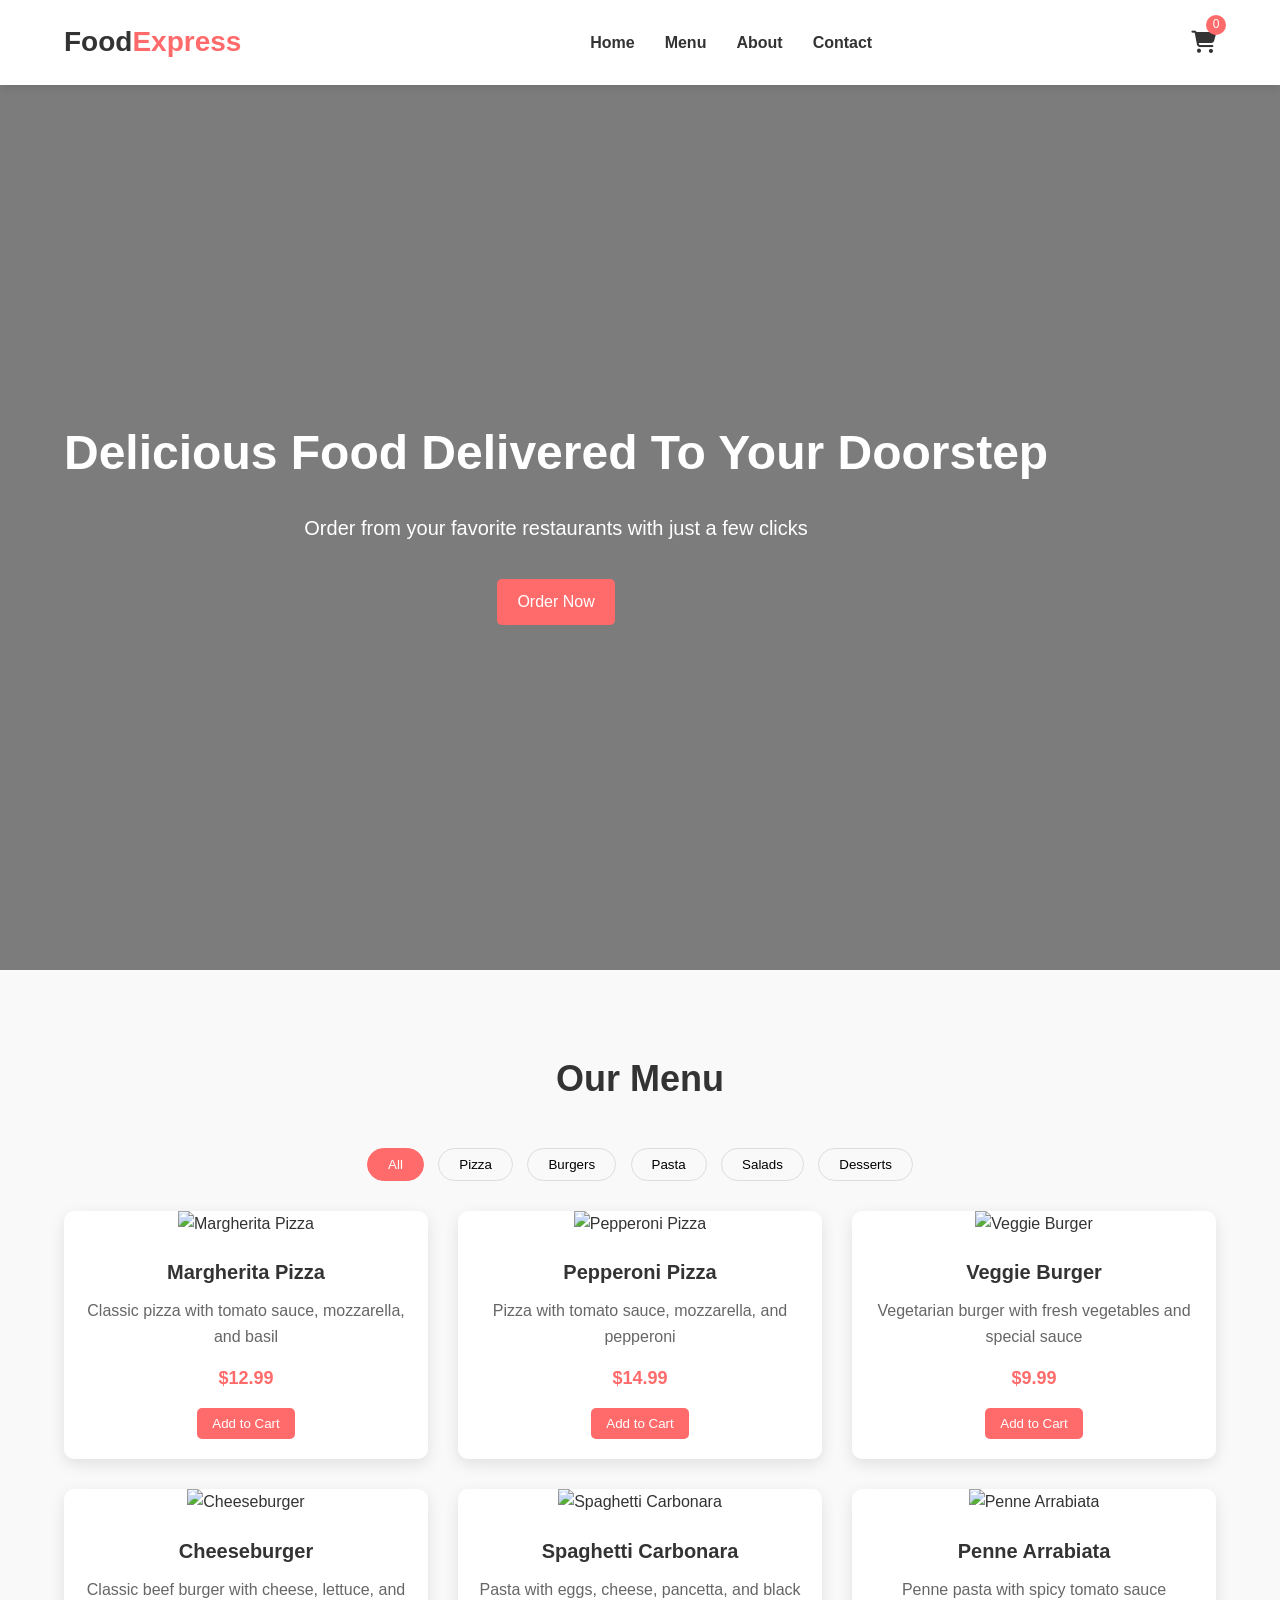
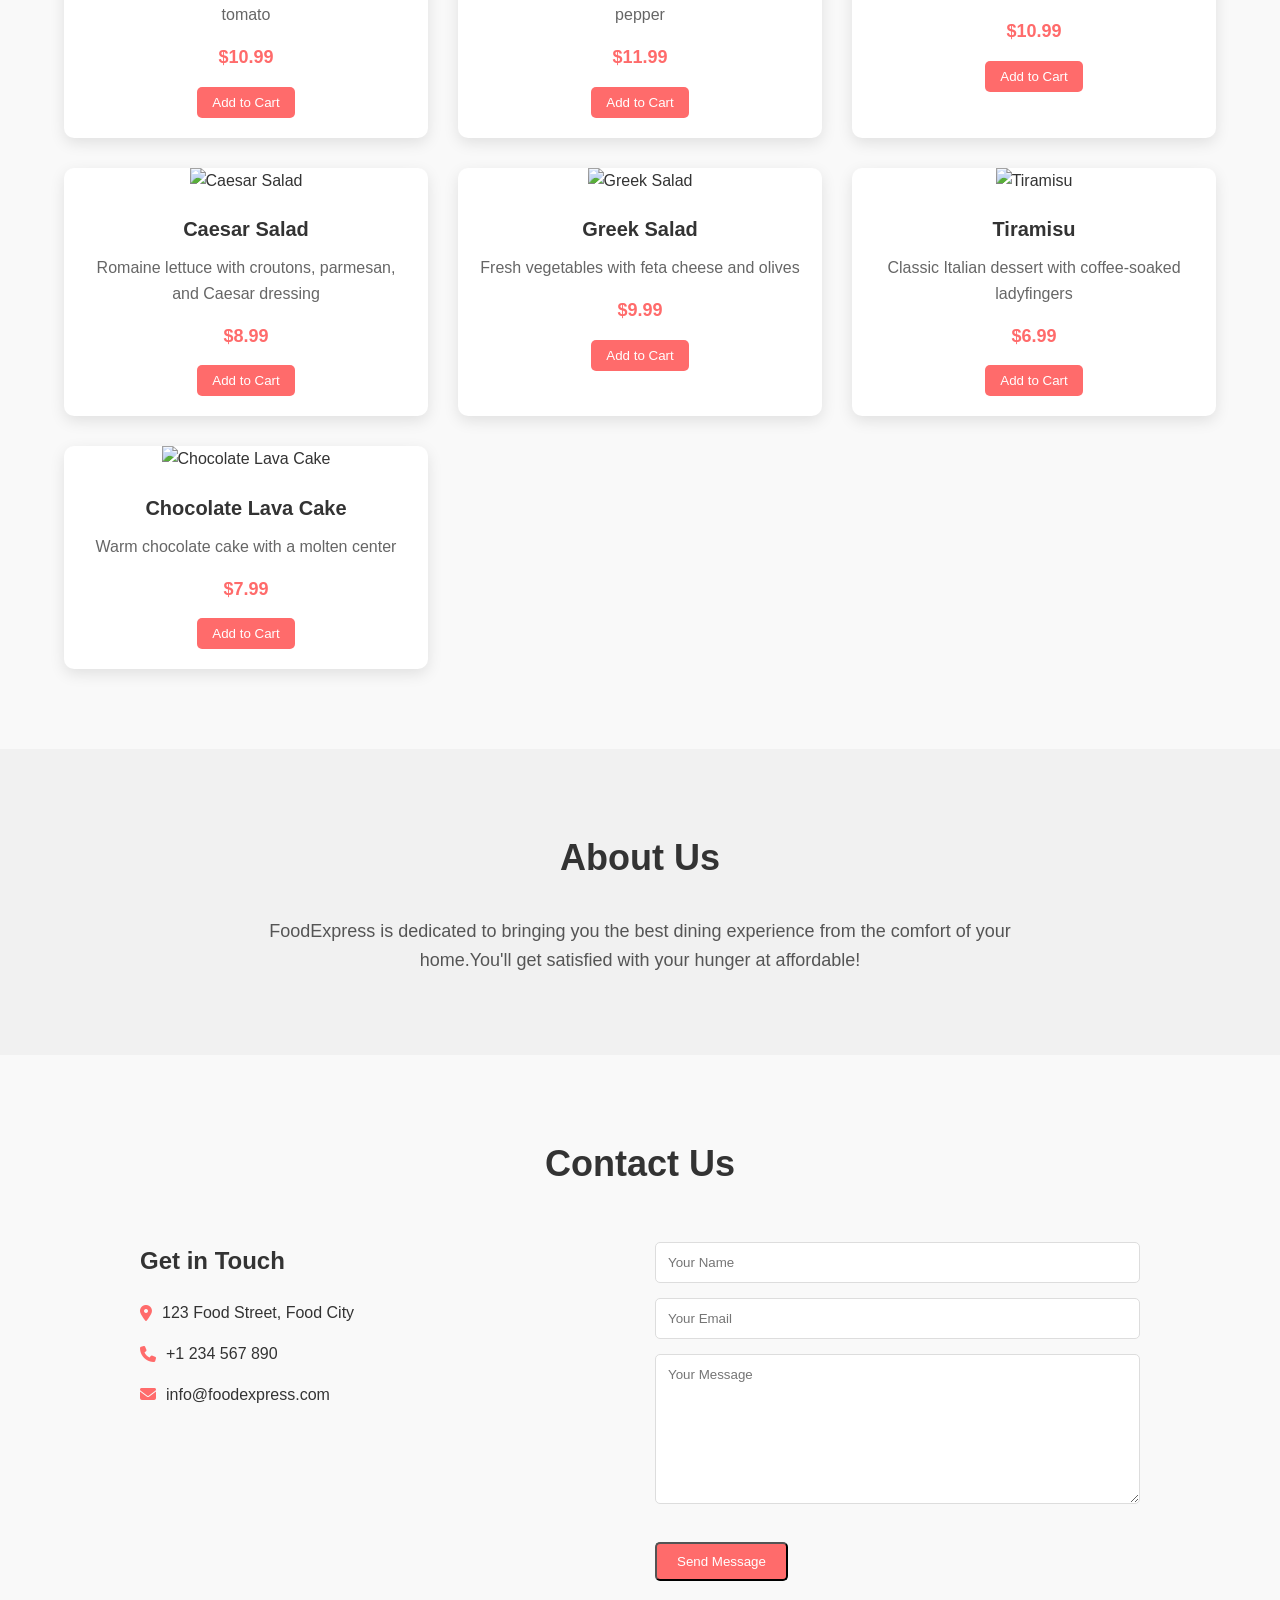
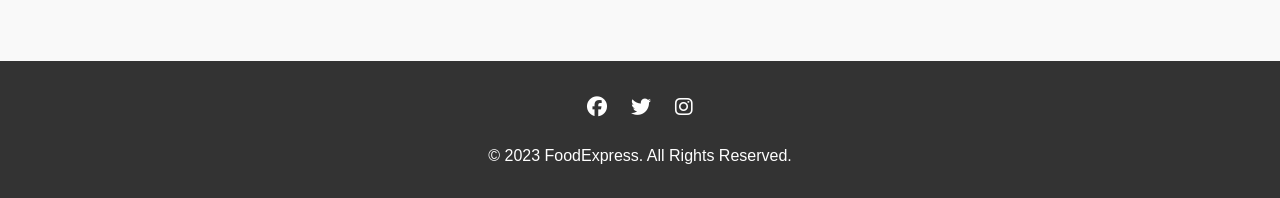
==== commit f6c33ca0: "Fixed index.html merge conflict" ====
--- a/index.html
+++ b/index.html
@@ -1,136 +1,109 @@
-
 <!DOCTYPE html>
 <html lang="en">
 <head>
+    <meta charset="UTF-8">
+    <meta name="viewport" content="width=device-width, initial-scale=1.0">
+    <title>FoodExpress - Order Delicious Food Online</title>
+    <link rel="stylesheet" href="https://cdnjs.cloudflare.com/ajax/libs/font-awesome/6.4.0/css/all.min.css">
+    <link rel="stylesheet" href="food.css">
+</head>
+<body>
+    <!-- Header Section -->
+    <header>
+        <div class="logo">
+            <h1>Food<span>Express</span></h1>
+        </div>
+        <nav>
+            <ul>
+                <li><a href="#home">Home</a></li>
+                <li><a href="#menu">Menu</a></li>
+                <li><a href="#about">About</a></li>
+                <li><a href="#contact">Contact</a></li>
+            </ul>
+        </nav>
+        <div class="cart-icon">
+            <i class="fas fa-shopping-cart"></i>
+            <span class="cart-count">0</span>
+        </div>
+    </header>
 
-<meta charset="UTF-8">
-<meta name="viewport" content="width=device-width, initial-scale=1.0">
+    <!-- Hero Section -->
+    <section class="hero" id="home">
+        <div class="hero-content">
+            <h2>Delicious Food Delivered To Your Doorstep</h2>
+            <p>Order from your favorite restaurants with just a few clicks</p>
+            <a href="#menu" class="btn">Order Now</a>
+        </div>
+    </section>
 
-<title>FoodExpress - Order Delicious Food Online</title>
-<link rel="stylesheet" href="https://cdnjs.cloudflare.com/ajax/libs/font-awesome/6.4.0/css/all.min.css">
-<link rel="stylesheet" href="food.css">
-</head>
+    <!-- Menu Section -->
+    <section class="menu" id="menu">
+        <h2>Our Menu</h2>
+        <div class="menu-filters">
+            <button class="filter-btn active" data-category="all">All</button>
+            <button class="filter-btn" data-category="pizza">Pizza</button>
+            <button class="filter-btn" data-category="burger">Burgers</button>
+            <button class="filter-btn" data-category="pasta">Pasta</button>
+            <button class="filter-btn" data-category="salad">Salads</button>
+            <button class="filter-btn" data-category="dessert">Desserts</button>
+        </div>
+        <div class="menu-items">
+            <!-- Menu items will be dynamically added here -->
+        </div>
+    </section>
 
-<body>
-<header>
+    <!-- Cart Modal -->
+    <div class="cart-modal">
+        <div class="cart-content">
+            <div class="cart-header">
+                <h3>Your Cart</h3>
+                <span class="close-cart">&times;</span>
+            </div>
+            <div class="cart-items">
+                <!-- Cart items will be dynamically added here -->
+            </div>
+            <div class="cart-total">
+                <h4>Total: $<span class="total-price">0.00</span></h4>
+            </div>
+            <button class="checkout-btn">Proceed to Checkout</button>
+        </div>
+    </div>
 
-<div class="logo">
-<h1>Food<span>Express</span></h1>
-</div>
+    <!-- About Section -->
+    <section class="about" id="about">
+        <h2>About Us</h2>
+        <p>FoodExpress is dedicated to bringing you the best dining experience from the comfort of your home.You'll get satisfied with your hunger at affordable!</p>
+    </section>
 
-<nav>
-<ul>
-<li><a href="#home">Home</a></li>
-<li><a href="#menu">Menu</a></li>
-<li><a href="#about">About</a></li>
-<li><a href="#contact">Contact</a></li>
-</ul>
-</nav>
+    <!-- Contact Section -->
+    <section class="contact" id="contact">
+        <h2>Contact Us</h2>
+        <div class="contact-container">
+            <div class="contact-info">
+                <h3>Get in Touch</h3>
+                <p><i class="fas fa-map-marker-alt"></i> 123 Food Street, Food City</p>
+                <p><i class="fas fa-phone"></i> +1 234 567 890</p>
+                <p><i class="fas fa-envelope"></i> info@foodexpress.com</p>
+            </div>
+            <form class="contact-form">
+                <input type="text" placeholder="Your Name" required>
+                <input type="email" placeholder="Your Email" required>
+                <textarea placeholder="Your Message" required></textarea>
+                <button type="submit" class="btn">Send Message</button>
+            </form>
+        </div>
+    </section>
 
-<div class="cart-icon">
-<i class="fas fa-shopping-cart"></i>
-<span class="cart-count">0</span>
-</div>
+    <!-- Footer -->
+    <footer>
+        <div class="social-links">
+            <a href="#"><i class="fab fa-facebook"></i></a>
+            <a href="#"><i class="fab fa-twitter"></i></a>
+            <a href="#"><i class="fab fa-instagram"></i></a>
+        </div>
+        <p>&copy; 2023 FoodExpress. All Rights Reserved.</p>
+    </footer>
 
-</header>
-
-<section class="hero" id="home">
-<div class="hero-content">
-<h2>Delicious Food Delivered To Your Doorstep</h2>
-<p>Order from your favorite restaurants with just a few clicks</p>
-<a href="#menu" class="btn">Order Now</a>
-</div>
-</section>
-<section class="menu" id="menu">
-<h2>Our Menu</h2>
-<div class="menu-filters">
-
-<button class="filter-btn active" data-category="all">All</button>
-<button class="filter-btn" data-category="pizza">Pizza</button>
-<button class="filter-btn" data-category="burger">Burgers</button>
-<button class="filter-btn" data-category="pasta">Pasta</button>
-<button class="filter-btn" data-category="salad">Salads</button>
-<button class="filter-btn" data-category="dessert">Desserts</button>
-
-</div>
-<div class="menu-items"></div>
-</section>
-<div class="cart-modal">
-
-<div class="cart-content">
-<div class="cart-header">
-<h3>Your Cart</h3>
-<span class="close-cart">&times;</span>
-</div>
-
-<div class="cart-items"></div>
-
-<div class="cart-total">
-<h4>Total: $<span class="total-price">0.00</span></h4>
-</div>
-<button class="checkout-btn">Proceed to Checkout</button>
-</div>
-
-</div>
-
-
-<section class="about" id="about">
-
-<h2>About Us</h2>
-
-<p>Nourishing Connections Through Technology</p>
-
-<p>To simplify food ordering while supporting local eateries with technology.</p>
-
-</section>
-
-
-<section class="contact" id="contact">
-
-<h2>Contact Us</h2>
-
-<div class="contact-container">
-
-<div class="contact-info">
-
-<h3>Get in Touch</h3>
-
-<p><i class="fas fa-map-marker-alt"></i> Street of flavours</p>
-<p><i class="fas fa-phone"></i> +1 234 567 890</p>
-<p><i class="fas fa-envelope"></i> info@foodexpress.com</p>
-
-</div>
-
-<form class="contact-form">
-
-<input type="text" placeholder="Your Name" required>
-
-<input type="email" placeholder="Your Email" required>
-
-<textarea placeholder="Your Message" required></textarea>
-
-<button type="submit" class="btn">Send Message</button>
-
-</form>
-
-</div>
-
-</section>
-
-<footer>
-
-<div class="social-links">
-
-<a href="#"><i class="fab fa-facebook"></i></a>
-<a href="#"><i class="fab fa-twitter"></i></a>
-<a href="#"><i class="fab fa-instagram"></i></a>
-
-</div>
-
-<p>© 2023 FoodExpress</p>
-
-</footer>
-
-<script src="food.js"></script>
-
+    <script src="food.js"></script>
 </body>
+</html>
--- a/food.css
+++ b/food.css
@@ -1,114 +1,489 @@
-body{
-font-family:Arial;
-margin:0;
-background:#f5f5f5;
-}
-
-.menu-items{
-display:grid;
-grid-template-columns:repeat(auto-fit,minmax(250px,1fr));
-gap:20px;
-padding:40px;
-}
-
-.menu-item{
-background:white;
-border-radius:10px;
-overflow:hidden;
-box-shadow:0 4px 10px rgba(0,0,0,0.1);
-}
-
-.menu-item img{
-width:100%;
-height:180px;
-object-fit:cover;
-}
-
-.menu-item-info{
-padding:15px;
-}
-
-.price{
-color:#e63946;
-font-weight:bold;
-}
-
-.add-to-cart{
-margin-top:10px;
-padding:8px 12px;
-background:#ff7f50;
-border:none;
-color:white;
-cursor:pointer;
-border-radius:5px;
-}
-
-.cart-icon{
-position:fixed;
-top:20px;
-right:20px;
-font-size:22px;
-cursor:pointer;
-}
-
-.cart-count{
-background:red;
-color:white;
-padding:2px 6px;
-border-radius:50%;
-font-size:12px;
-}
-
-.cart-modal{
-display:none;
-position:fixed;
-top:0;
-left:0;
-width:100%;
-height:100%;
-background:rgba(0,0,0,0.6);
-justify-content:center;
-align-items:center;
-}
-
-.cart-content{
-background:white;
-padding:20px;
-width:400px;
-max-height:80vh;
-overflow:auto;
-border-radius:10px;
-}
-
-.cart-item{
-display:flex;
-gap:10px;
-align-items:center;
-margin-bottom:10px;
-}
-
-.cart-item img{
-width:60px;
-height:60px;
-object-fit:cover;
-}
-
-.cart-item-quantity button{
-padding:4px 8px;
-}
-
-.checkout-btn{
-background:green;
-color:white;
-padding:10px;
-border:none;
-cursor:pointer;
-width:100%;
-margin-top:10px;
-}
-
-.close-cart{
-cursor:pointer;
-float:right;
-font-size:20px;
+/* Global Styles */
+* {
+    margin: 0;
+    padding: 0;
+    box-sizing: border-box;
+    font-family: 'Arial', sans-serif;
+}
+
+body {
+    background-color: #f9f9f9;
+    color: #333;
+    line-height: 1.6;
+}
+
+a {
+    text-decoration: none;
+    color: inherit;
+}
+
+.btn {
+    display: inline-block;
+    background: #ff6b6b;
+    color: white;
+    padding: 10px 20px;
+    border-radius: 5px;
+    margin-top: 15px;
+    transition: all 0.3s ease;
+}
+
+.btn:hover {
+    background: #ff5252;
+    transform: translateY(-2px);
+}
+
+/* Header Styles */
+header {
+    background: white;
+    box-shadow: 0 2px 10px rgba(0, 0, 0, 0.1);
+    padding: 20px 5%;
+    display: flex;
+    justify-content: space-between;
+    align-items: center;
+    position: fixed;
+    width: 100%;
+    top: 0;
+    z-index: 1000;
+}
+
+.logo h1 {
+    color: #333;
+    font-size: 28px;
+}
+
+.logo h1 span {
+    color: #ff6b6b;
+}
+
+nav ul {
+    display: flex;
+    list-style: none;
+}
+
+nav ul li {
+    margin-left: 30px;
+}
+
+nav ul li a {
+    font-weight: 600;
+    transition: color 0.3s ease;
+}
+
+nav ul li a:hover {
+    color: #ff6b6b;
+}
+
+.cart-icon {
+    position: relative;
+    cursor: pointer;
+    font-size: 22px;
+}
+
+.cart-count {
+    position: absolute;
+    top: -10px;
+    right: -10px;
+    background: #ff6b6b;
+    color: white;
+    border-radius: 50%;
+    width: 20px;
+    height: 20px;
+    display: flex;
+    justify-content: center;
+    align-items: center;
+    font-size: 12px;
+}
+
+/* Hero Section */
+.hero {
+    background: linear-gradient(rgba(0, 0, 0, 0.5), rgba(0, 0, 0, 0.5)), url('https://images.unsplash.com/photo-1504674900247-0877df9cc836?ixlib=rb-4.0.3&auto=format&fit=crop&w=1350&q=80') no-repeat center center/cover;
+    height: 100vh;
+    display: flex;
+    align-items: center;
+    padding: 0 5%;
+    color: white;
+    text-align: center;
+    margin-top: 70px;
+}
+
+.hero-content h2 {
+    font-size: 48px;
+    margin-bottom: 20px;
+}
+
+.hero-content p {
+    font-size: 20px;
+    margin-bottom: 20px;
+}
+
+/* Menu Section */
+.menu {
+    padding: 80px 5%;
+    text-align: center;
+}
+
+.menu h2 {
+    font-size: 36px;
+    margin-bottom: 40px;
+    color: #333;
+}
+
+.menu-filters {
+    margin-bottom: 30px;
+}
+
+.filter-btn {
+    background: none;
+    border: 1px solid #ddd;
+    padding: 8px 20px;
+    margin: 0 5px;
+    border-radius: 20px;
+    cursor: pointer;
+    transition: all 0.3s ease;
+}
+
+.filter-btn.active, .filter-btn:hover {
+    background: #ff6b6b;
+    color: white;
+    border-color: #ff6b6b;
+}
+
+.menu-items {
+    display: grid;
+    grid-template-columns: repeat(auto-fill, minmax(300px, 1fr));
+    gap: 30px;
+    margin-top: 30px;
+}
+
+.menu-item {
+    background: white;
+    border-radius: 10px;
+    overflow: hidden;
+    box-shadow: 0 5px 15px rgba(0, 0, 0, 0.1);
+    transition: transform 0.3s ease;
+}
+
+.menu-item:hover {
+    transform: translateY(-10px);
+}
+
+.menu-item img {
+    width: 100%;
+    height: 200px;
+    object-fit: cover;
+}
+
+.menu-item-info {
+    padding: 20px;
+}
+
+.menu-item-info h3 {
+    font-size: 20px;
+    margin-bottom: 10px;
+}
+
+.menu-item-info p {
+    color: #666;
+    margin-bottom: 15px;
+}
+
+.menu-item-info .price {
+    font-weight: bold;
+    color: #ff6b6b;
+    font-size: 18px;
+    margin-bottom: 15px;
+    display: block;
+}
+
+.add-to-cart {
+    background: #ff6b6b;
+    color: white;
+    border: none;
+    padding: 8px 15px;
+    border-radius: 5px;
+    cursor: pointer;
+    transition: background 0.3s ease;
+}
+
+/* Added to Cart Button Style */
+.add-to-cart.added {
+    background: #28a745;
+    color: white;
+}
+
+.add-to-cart.added:hover {
+    background: #218838;
+}
+
+.add-to-cart:hover {
+    background: #ff5252;
+}
+
+/* Cart Modal */
+.cart-modal {
+    position: fixed;
+    top: 0;
+    left: 0;
+    width: 100%;
+    height: 100%;
+    background: rgba(0, 0, 0, 0.5);
+    display: none;
+    justify-content: flex-end;
+    z-index: 2000;
+}
+
+.cart-content {
+    background: white;
+    width: 400px;
+    height: 100%;
+    padding: 20px;
+    overflow-y: auto;
+    position: relative;
+}
+
+.cart-header {
+    display: flex;
+    justify-content: space-between;
+    align-items: center;
+    margin-bottom: 20px;
+    padding-bottom: 10px;
+    border-bottom: 1px solid #eee;
+}
+
+.close-cart {
+    font-size: 24px;
+    cursor: pointer;
+}
+
+.cart-items {
+    margin-bottom: 20px;
+}
+
+.cart-item {
+    display: flex;
+    justify-content: space-between;
+    align-items: center;
+    padding: 10px 0;
+    border-bottom: 1px solid #eee;
+}
+
+.cart-item img {
+    width: 60px;
+    height: 60px;
+    object-fit: cover;
+    border-radius: 5px;
+}
+
+.cart-item-info {
+    flex: 1;
+    padding: 0 15px;
+}
+
+.cart-item-info h4 {
+    margin-bottom: 5px;
+}
+
+.cart-item-info .price {
+    color: #ff6b6b;
+    font-weight: bold;
+}
+
+.cart-item-quantity {
+    display: flex;
+    align-items: center;
+}
+
+.cart-item-quantity button {
+    background: #eee;
+    border: none;
+    width: 25px;
+    height: 25px;
+    border-radius: 50%;
+    cursor: pointer;
+}
+
+.cart-item-quantity span {
+    margin: 0 10px;
+}
+
+.remove-item {
+    color: #ff6b6b;
+    cursor: pointer;
+    margin-left: 15px;
+}
+
+.cart-total {
+    text-align: right;
+    margin: 20px 0;
+    padding-top: 20px;
+    border-top: 1px solid #eee;
+}
+
+.checkout-btn {
+    width: 100%;
+    padding: 12px;
+    background: #ff6b6b;
+    color: white;
+    border: none;
+    border-radius: 5px;
+    cursor: pointer;
+    font-size: 16px;
+    transition: background 0.3s ease;
+}
+
+.checkout-btn:hover {
+    background: #ff5252;
+}
+
+/* About Section */
+.about {
+    padding: 80px 5%;
+    text-align: center;
+    background: #f1f1f1;
+}
+
+.about h2 {
+    font-size: 36px;
+    margin-bottom: 30px;
+}
+
+.about p {
+    max-width: 800px;
+    margin: 0 auto;
+    font-size: 18px;
+    color: #555;
+}
+
+/* Contact Section */
+.contact {
+    padding: 80px 5%;
+    text-align: center;
+}
+
+.contact h2 {
+    font-size: 36px;
+    margin-bottom: 50px;
+}
+
+.contact-container {
+    display: flex;
+    justify-content: space-between;
+    max-width: 1000px;
+    margin: 0 auto;
+    text-align: left;
+}
+
+.contact-info {
+    flex: 1;
+    padding-right: 30px;
+}
+
+.contact-info h3 {
+    margin-bottom: 20px;
+    font-size: 24px;
+}
+
+.contact-info p {
+    margin-bottom: 15px;
+    display: flex;
+    align-items: center;
+}
+
+.contact-info i {
+    margin-right: 10px;
+    color: #ff6b6b;
+}
+
+.contact-form {
+    flex: 1;
+}
+
+.contact-form input,
+.contact-form textarea {
+    width: 100%;
+    padding: 12px;
+    margin-bottom: 15px;
+    border: 1px solid #ddd;
+    border-radius: 5px;
+}
+
+.contact-form textarea {
+    height: 150px;
+    resize: vertical;
+}
+
+/* Footer */
+footer {
+    background: #333;
+    color: white;
+    text-align: center;
+    padding: 30px 5%;
+}
+
+.social-links {
+    margin-bottom: 20px;
+}
+
+.social-links a {
+    color: white;
+    font-size: 20px;
+    margin: 0 10px;
+    transition: color 0.3s ease;
+}
+
+.social-links a:hover {
+    color: #ff6b6b;
+}
+
+/* Responsive Styles */
+@media (max-width: 768px) {
+    .hero-content h2 {
+        font-size: 36px;
+    }
+    
+    .hero-content p {
+        font-size: 18px;
+    }
+    
+    .menu-items {
+        grid-template-columns: repeat(auto-fill, minmax(250px, 1fr));
+    }
+    
+    .contact-container {
+        flex-direction: column;
+    }
+    
+    .contact-info {
+        margin-bottom: 30px;
+        padding-right: 0;
+    }
+    
+    .cart-content {
+        width: 100%;
+    }
+}
+
+@media (max-width: 480px) {
+    header {
+        flex-direction: column;
+        padding: 15px;
+    }
+    
+    nav ul {
+        margin-top: 15px;
+    }
+    
+    nav ul li {
+        margin-left: 15px;
+    }
+    
+    .hero-content h2 {
+        font-size: 28px;
+    }
+    
+    .filter-btn {
+        padding: 6px 12px;
+        margin: 0 3px;
+        font-size: 14px;
+    }
 }
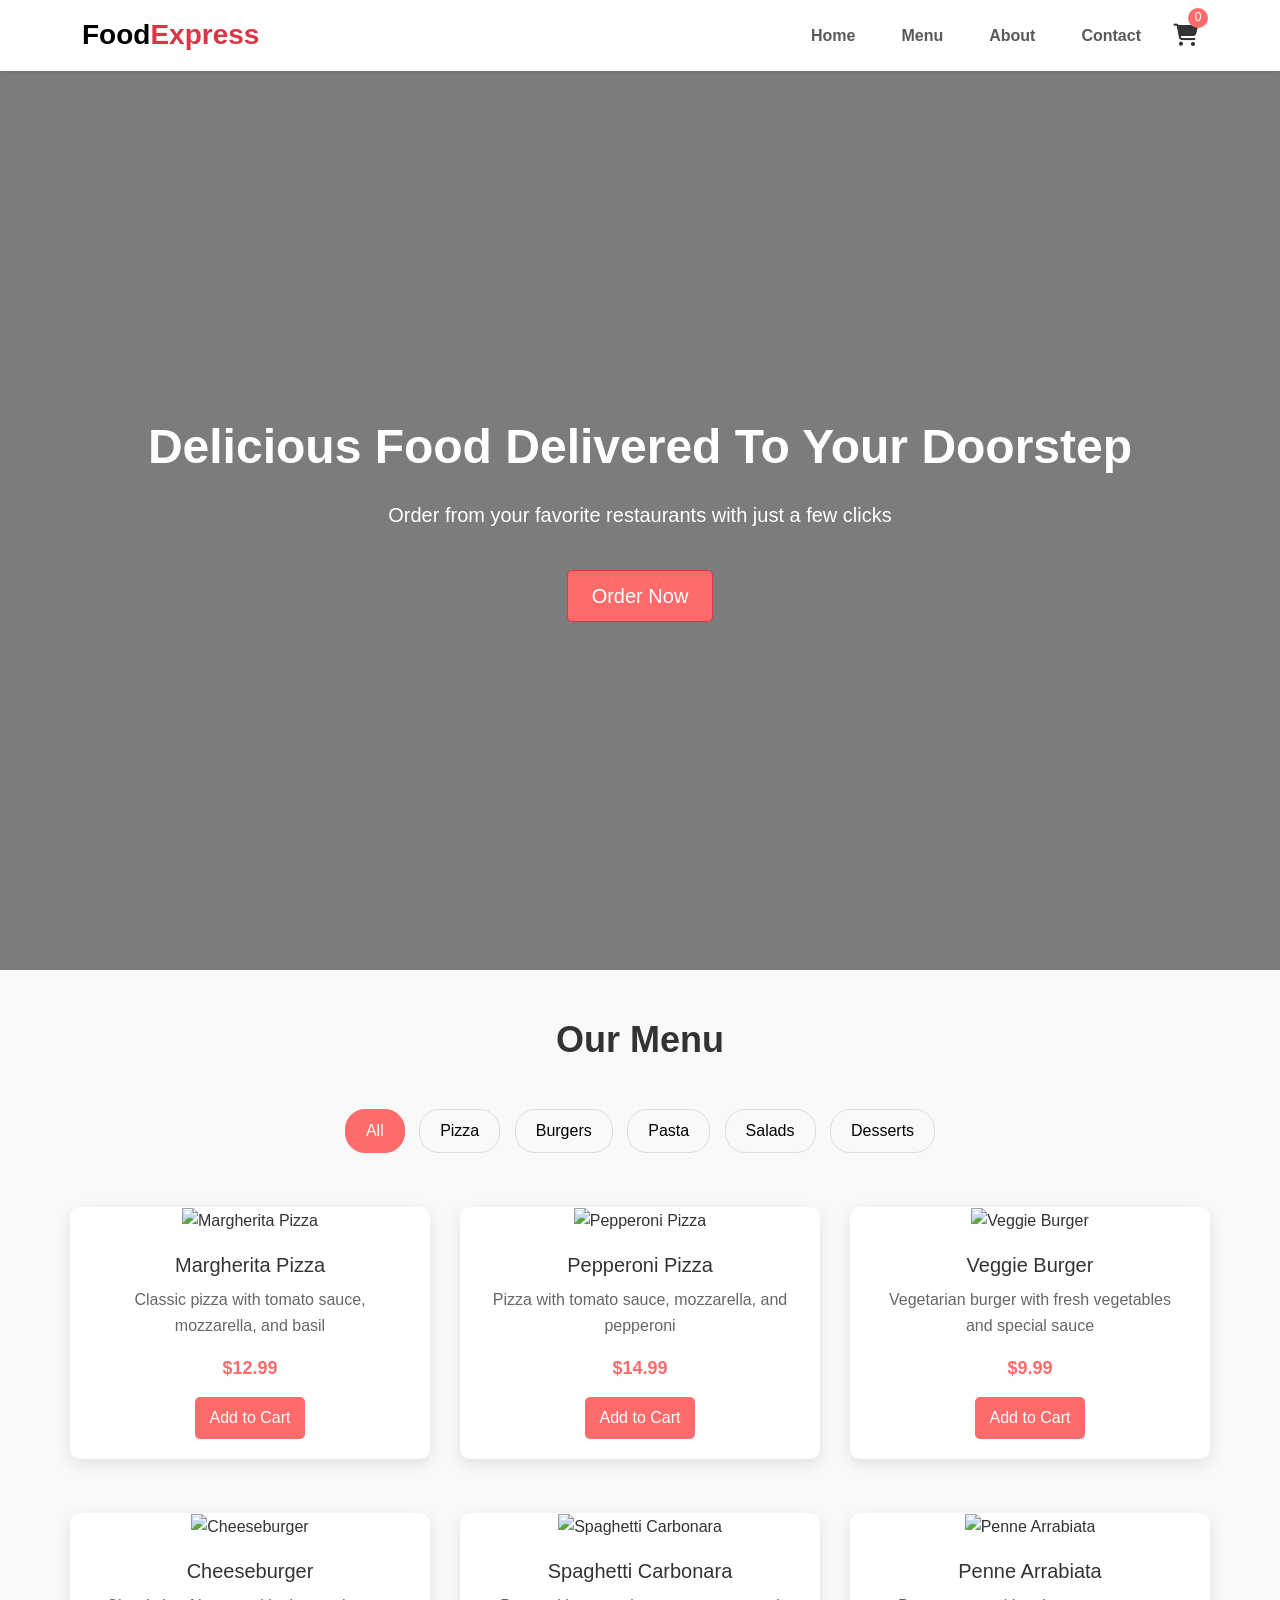
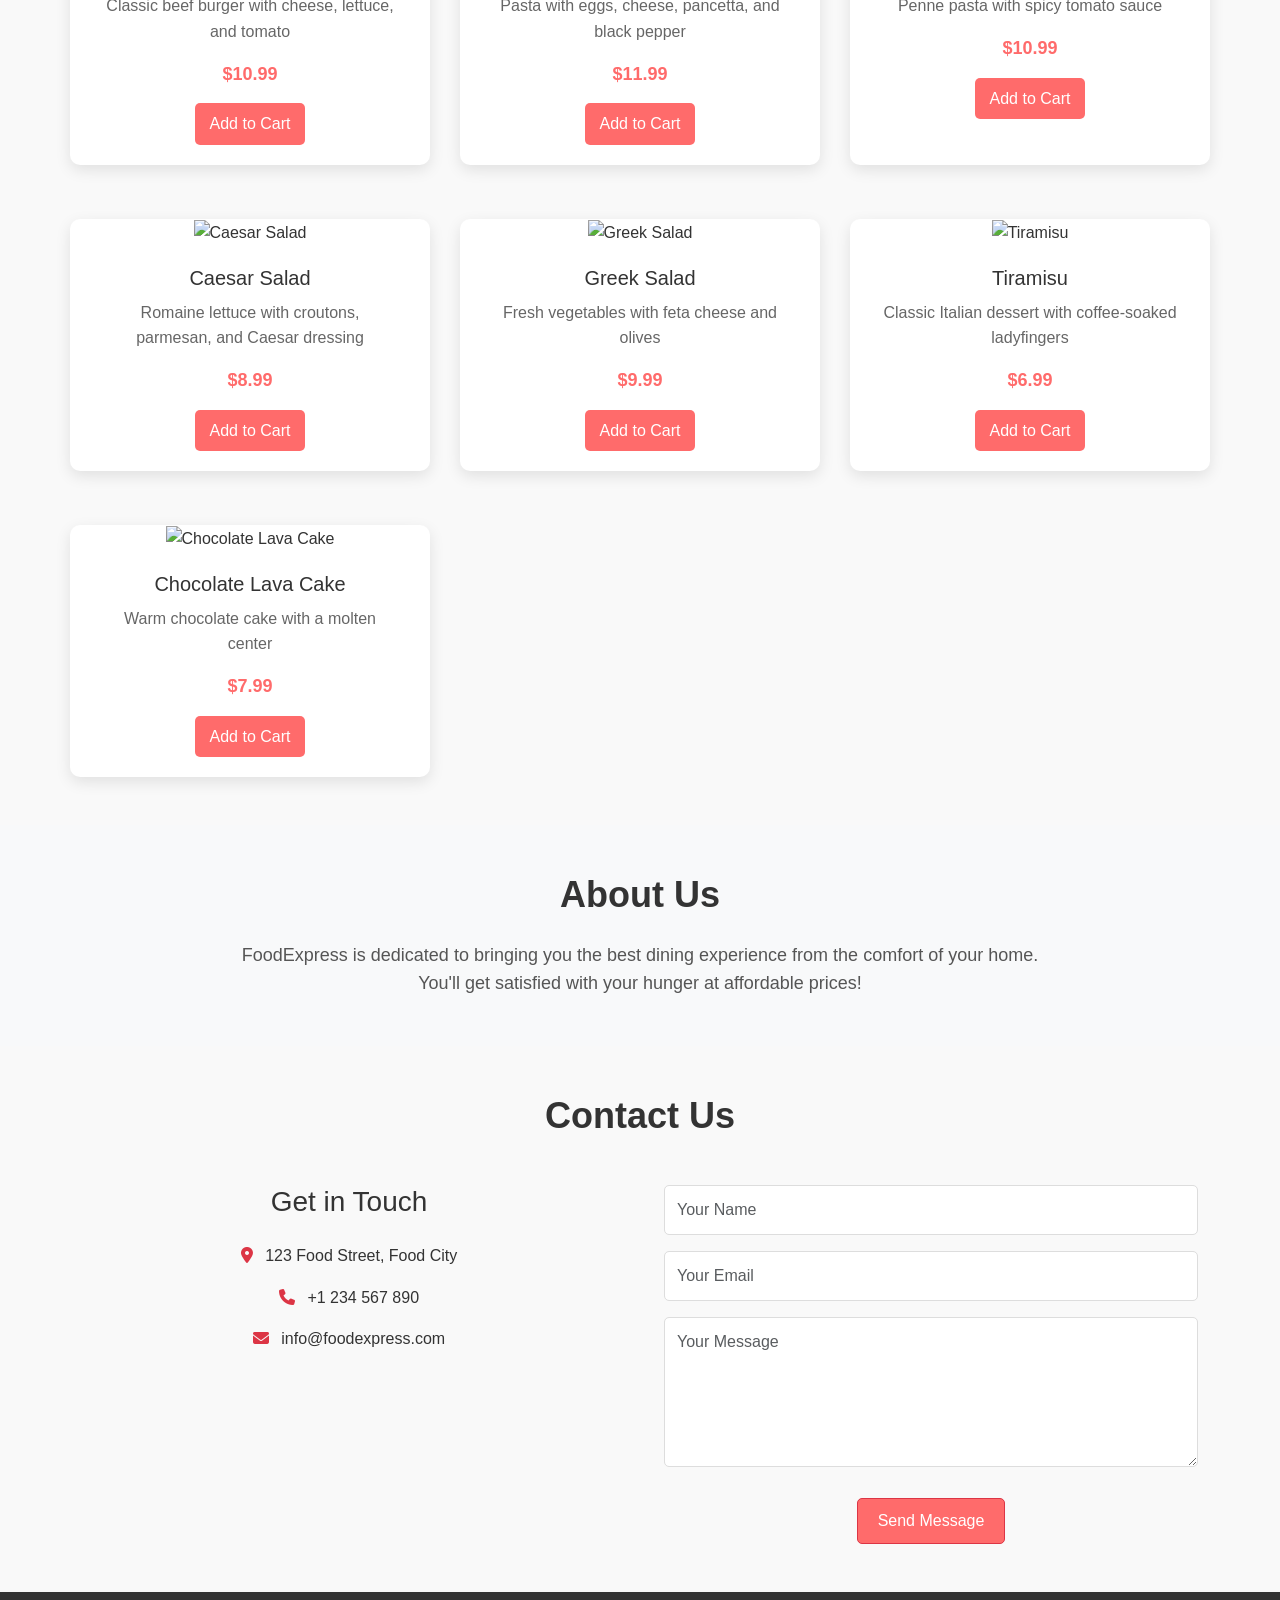
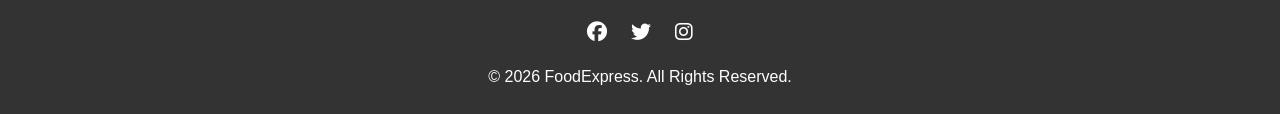
==== commit 08eef48e: "Refactor HTML structure and improve layout" ====
--- a/index.html
+++ b/index.html
@@ -4,106 +4,192 @@
     <meta charset="UTF-8">
     <meta name="viewport" content="width=device-width, initial-scale=1.0">
     <title>FoodExpress - Order Delicious Food Online</title>
+
+    <!-- Bootstrap CSS -->
+    <link href="https://cdn.jsdelivr.net/npm/bootstrap@5.3.3/dist/css/bootstrap.min.css" rel="stylesheet">
+
+    <!-- Font Awesome -->
     <link rel="stylesheet" href="https://cdnjs.cloudflare.com/ajax/libs/font-awesome/6.4.0/css/all.min.css">
+
+    <!-- Custom CSS -->
     <link rel="stylesheet" href="food.css">
 </head>
 <body>
-    <!-- Header Section -->
-    <header>
-        <div class="logo">
-            <h1>Food<span>Express</span></h1>
+
+    <!-- Navbar -->
+    <nav class="navbar navbar-expand-lg bg-white fixed-top shadow-sm">
+        <div class="container">
+            <a class="navbar-brand fw-bold fs-3" href="#">
+                Food<span class="text-danger">Express</span>
+            </a>
+
+            <button class="navbar-toggler" type="button" data-bs-toggle="collapse" data-bs-target="#navbarNav">
+                <span class="navbar-toggler-icon"></span>
+            </button>
+
+            <div class="collapse navbar-collapse justify-content-end" id="navbarNav">
+                <ul class="navbar-nav align-items-lg-center">
+                    <li class="nav-item">
+                        <a class="nav-link fw-semibold" href="#home">Home</a>
+                    </li>
+
+                    <li class="nav-item">
+                        <a class="nav-link fw-semibold" href="#menu">Menu</a>
+                    </li>
+
+                    <li class="nav-item">
+                        <a class="nav-link fw-semibold" href="#about">About</a>
+                    </li>
+
+                    <li class="nav-item">
+                        <a class="nav-link fw-semibold" href="#contact">Contact</a>
+                    </li>
+                </ul>
+
+                <div class="cart-icon ms-lg-4 mt-3 mt-lg-0">
+                    <i class="fas fa-shopping-cart"></i>
+                    <span class="cart-count">0</span>
+                </div>
+            </div>
         </div>
-        <nav>
-            <ul>
-                <li><a href="#home">Home</a></li>
-                <li><a href="#menu">Menu</a></li>
-                <li><a href="#about">About</a></li>
-                <li><a href="#contact">Contact</a></li>
-            </ul>
-        </nav>
-        <div class="cart-icon">
-            <i class="fas fa-shopping-cart"></i>
-            <span class="cart-count">0</span>
-        </div>
-    </header>
+    </nav>
 
-    <!-- Hero Section -->
-    <section class="hero" id="home">
-        <div class="hero-content">
-            <h2>Delicious Food Delivered To Your Doorstep</h2>
-            <p>Order from your favorite restaurants with just a few clicks</p>
-            <a href="#menu" class="btn">Order Now</a>
+    <!-- Hero -->
+    <section class="hero d-flex align-items-center text-center" id="home">
+        <div class="container hero-content">
+            <h2 class="display-4 fw-bold mb-4">
+                Delicious Food Delivered To Your Doorstep
+            </h2>
+
+            <p class="lead mb-4">
+                Order from your favorite restaurants with just a few clicks
+            </p>
+
+            <a href="#menu" class="btn btn-danger btn-lg px-4">
+                Order Now
+            </a>
         </div>
     </section>
 
-    <!-- Menu Section -->
-    <section class="menu" id="menu">
-        <h2>Our Menu</h2>
-        <div class="menu-filters">
-            <button class="filter-btn active" data-category="all">All</button>
-            <button class="filter-btn" data-category="pizza">Pizza</button>
-            <button class="filter-btn" data-category="burger">Burgers</button>
-            <button class="filter-btn" data-category="pasta">Pasta</button>
-            <button class="filter-btn" data-category="salad">Salads</button>
-            <button class="filter-btn" data-category="dessert">Desserts</button>
-        </div>
-        <div class="menu-items">
-            <!-- Menu items will be dynamically added here -->
+    <!-- Menu -->
+    <section class="menu py-5" id="menu">
+        <div class="container">
+            <h2 class="text-center mb-5 fw-bold">Our Menu</h2>
+
+            <div class="menu-filters text-center mb-4">
+                <button class="filter-btn active" data-category="all">All</button>
+                <button class="filter-btn" data-category="pizza">Pizza</button>
+                <button class="filter-btn" data-category="burger">Burgers</button>
+                <button class="filter-btn" data-category="pasta">Pasta</button>
+                <button class="filter-btn" data-category="salad">Salads</button>
+                <button class="filter-btn" data-category="dessert">Desserts</button>
+            </div>
+
+            <div class="menu-items row g-4">
+                <!-- Dynamic Menu Items -->
+            </div>
         </div>
     </section>
 
     <!-- Cart Modal -->
     <div class="cart-modal">
         <div class="cart-content">
+
             <div class="cart-header">
                 <h3>Your Cart</h3>
                 <span class="close-cart">&times;</span>
             </div>
+
             <div class="cart-items">
-                <!-- Cart items will be dynamically added here -->
             </div>
+
             <div class="cart-total">
                 <h4>Total: $<span class="total-price">0.00</span></h4>
             </div>
-            <button class="checkout-btn">Proceed to Checkout</button>
+
+            <button class="checkout-btn btn btn-danger w-100">
+                Proceed to Checkout
+            </button>
         </div>
     </div>
 
-    <!-- About Section -->
-    <section class="about" id="about">
-        <h2>About Us</h2>
-        <p>FoodExpress is dedicated to bringing you the best dining experience from the comfort of your home.You'll get satisfied with your hunger at affordable!</p>
+    <!-- About -->
+    <section class="about py-5 bg-light" id="about">
+        <div class="container text-center">
+            <h2 class="fw-bold mb-4">About Us</h2>
+
+            <p class="lead">
+                FoodExpress is dedicated to bringing you the best dining experience
+                from the comfort of your home. You'll get satisfied with your hunger
+                at affordable prices!
+            </p>
+        </div>
     </section>
 
-    <!-- Contact Section -->
-    <section class="contact" id="contact">
-        <h2>Contact Us</h2>
-        <div class="contact-container">
-            <div class="contact-info">
-                <h3>Get in Touch</h3>
-                <p><i class="fas fa-map-marker-alt"></i> 123 Food Street, Food City</p>
-                <p><i class="fas fa-phone"></i> +1 234 567 890</p>
-                <p><i class="fas fa-envelope"></i> info@foodexpress.com</p>
+    <!-- Contact -->
+    <section class="contact py-5" id="contact">
+        <div class="container">
+            <h2 class="text-center fw-bold mb-5">Contact Us</h2>
+
+            <div class="row g-5">
+
+                <div class="col-md-6">
+                    <h3 class="mb-4">Get in Touch</h3>
+
+                    <p>
+                        <i class="fas fa-map-marker-alt text-danger me-2"></i>
+                        123 Food Street, Food City
+                    </p>
+
+                    <p>
+                        <i class="fas fa-phone text-danger me-2"></i>
+                        +1 234 567 890
+                    </p>
+
+                    <p>
+                        <i class="fas fa-envelope text-danger me-2"></i>
+                        info@foodexpress.com
+                    </p>
+                </div>
+
+                <div class="col-md-6">
+                    <form class="contact-form">
+
+                        <input type="text" class="form-control mb-3" placeholder="Your Name" required>
+
+                        <input type="email" class="form-control mb-3" placeholder="Your Email" required>
+
+                        <textarea class="form-control mb-3" rows="5" placeholder="Your Message" required></textarea>
+
+                        <button type="submit" class="btn btn-danger">
+                            Send Message
+                        </button>
+
+                    </form>
+                </div>
+
             </div>
-            <form class="contact-form">
-                <input type="text" placeholder="Your Name" required>
-                <input type="email" placeholder="Your Email" required>
-                <textarea placeholder="Your Message" required></textarea>
-                <button type="submit" class="btn">Send Message</button>
-            </form>
         </div>
     </section>
 
     <!-- Footer -->
-    <footer>
-        <div class="social-links">
+    <footer class="text-center text-white py-4">
+        <div class="social-links mb-3">
             <a href="#"><i class="fab fa-facebook"></i></a>
             <a href="#"><i class="fab fa-twitter"></i></a>
             <a href="#"><i class="fab fa-instagram"></i></a>
         </div>
-        <p>&copy; 2023 FoodExpress. All Rights Reserved.</p>
+
+        <p class="mb-0">
+            &copy; 2026 FoodExpress. All Rights Reserved.
+        </p>
     </footer>
 
+    <!-- Bootstrap JS -->
+    <script src="https://cdn.jsdelivr.net/npm/bootstrap@5.3.3/dist/js/bootstrap.bundle.min.js"></script>
+
+    <!-- Custom JS -->
     <script src="food.js"></script>
+
 </body>
-</html>+</html>
